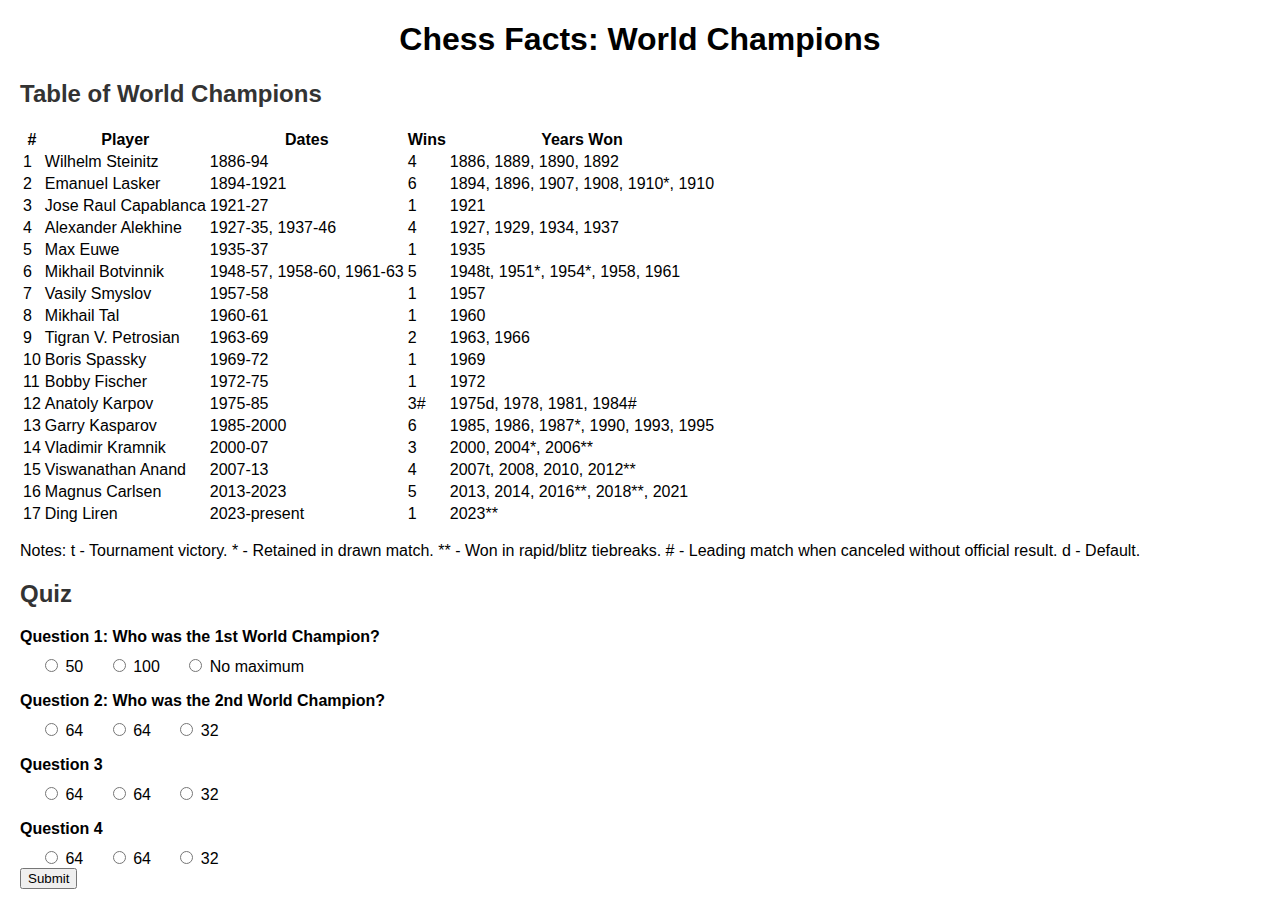
==== worldchampions.html @ 4035f0c9 "changes made" ====
<!DOCTYPE html>
<html lang="en" dir="ltr">
<head>
    <title>Chess Facts</title>
    <style>
        /* Add some basic styling */
        body {
            font-family: Arial, sans-serif;
            margin: 20px;
        }
        h1 {
            text-align: center;
        }
        h2 {
            color: #333;
        }
        p {
            margin-bottom: 10px;
        }
        .quiz-question {
            font-weight: bold;
        }
        .quiz-answer {
            margin-left: 20px;
        }
    </style>
    <script>
        // Add some interactivity to the quiz section
        function checkAnswers() {
            var correctAnswers = 0;
            var questions = document.getElementsByClassName('quiz-question');
            for (var i = 0; i < questions.length; i++) {
                var question = questions[i];
                var answers = question.getElementsByClassName('quiz-answer');
                var isCorrect = false;
                for (var j = 0; j < answers.length; j++) {
                    var answer = answers[j];
                    if (answer.checked && answer.getAttribute('data-correct') === 'true') {
                        isCorrect = true;
                        break;
                    }
                }
                if (isCorrect) {
                    correctAnswers++;
                }
            }
            alert('You got ' + correctAnswers + ' out of ' + questions.length + ' correct!');
        }
    </script>
</head>
<body>
    <h1>Chess Facts: World Champions</h1>
<section>

</section>
    
<section>
    <h2>Table of World Champions</h2>
    <table>
        <tr>
            <th>#</th>
            <th>Player</th>
            <th>Dates</th>
            <th>Wins</th>
            <th>Years Won</th>
        </tr>
        <tr>
            <td>1</td>
            <td>Wilhelm Steinitz</td>
            <td>1886-94</td>
            <td>4</td>
            <td>1886, 1889, 1890, 1892</td>
        </tr>
        <tr>
            <td>2</td>
            <td>Emanuel Lasker</td>
            <td>1894-1921</td>
            <td>6</td>
            <td>1894, 1896, 1907, 1908, 1910*, 1910</td>
        </tr>
        <tr>
            <td>3</td>
            <td>Jose Raul Capablanca</td>
            <td>1921-27</td>
            <td>1</td>
            <td>1921</td>
        </tr>
        <tr>
            <td>4</td>
            <td>Alexander Alekhine</td>
            <td>1927-35, 1937-46</td>
            <td>4</td>
            <td>1927, 1929, 1934, 1937</td>
        </tr>
        <tr>
            <td>5</td>
            <td>Max Euwe</td>
            <td>1935-37</td>
            <td>1</td>
            <td>1935</td>
        </tr>
        <tr>
            <td>6</td>
            <td>Mikhail Botvinnik</td>
            <td>1948-57, 1958-60, 1961-63</td>
            <td>5</td>
            <td>1948t, 1951*, 1954*, 1958, 1961</td>
        </tr>
        <tr>
            <td>7</td>
            <td>Vasily Smyslov</td>
            <td>1957-58</td>
            <td>1</td>
            <td>1957</td>
        </tr>
        <tr>
            <td>8</td>
            <td>Mikhail Tal</td>
            <td>1960-61</td>
            <td>1</td>
            <td>1960</td>
        </tr>
        <tr>
            <td>9</td>
            <td>Tigran V. Petrosian</td>
            <td>1963-69</td>
            <td>2</td>
            <td>1963, 1966</td>
        </tr>
        <tr>
            <td>10</td>
            <td>Boris Spassky</td>
            <td>1969-72</td>
            <td>1</td>
            <td>1969</td>
        </tr>
        <tr>
            <td>11</td>
            <td>Bobby Fischer</td>
            <td>1972-75</td>
            <td>1</td>
            <td>1972</td>
        </tr>
        <tr>
            <td>12</td>
            <td>Anatoly Karpov</td>
            <td>1975-85</td>
            <td>3#</td>
            <td>1975d, 1978, 1981, 1984#</td>
        </tr>
        <tr>
            <td>13</td>
            <td>Garry Kasparov</td>
            <td>1985-2000</td>
            <td>6</td>
            <td>1985, 1986, 1987*, 1990, 1993, 1995</td>
        </tr>
        <tr>
            <td>14</td>
            <td>Vladimir Kramnik</td>
            <td>2000-07</td>
            <td>3</td>
            <td>2000, 2004*, 2006**</td>
        </tr>
        <tr>
            <td>15</td>
            <td>Viswanathan Anand</td>
            <td>2007-13</td>
            <td>4</td>
            <td>2007t, 2008, 2010, 2012**</td>
        </tr>
        <tr>
            <td>16</td>
            <td>Magnus Carlsen</td>
            <td>2013-2023</td>
            <td>5</td>
            <td>2013, 2014, 2016**, 2018**, 2021</td>
        </tr>
        <tr>
            <td>17</td>
            <td>Ding Liren</td>
            <td>2023-present</td>
            <td>1</td>
            <td>2023**</td>
        </tr>
    </table>
    <p>Notes: t - Tournament victory. * - Retained in drawn match. ** - Won in rapid/blitz tiebreaks. # - Leading match when canceled without official result. d - Default.</p>
</section>

    <!-- Add more facts as needed -->

    <h2>Quiz</h2>
    <div class="quiz-section">
        <p class="quiz-question">Question 1: Who was the 1st World Champion?</p>
        <label class="quiz-answer"><input type="radio" name="q1" data-correct="false"> 50</label>
        <label class="quiz-answer"><input type="radio" name="q1" data-correct="false"> 100</label>
        <label class="quiz-answer"><input type="radio" name="q1" data-correct="true"> No maximum</label>
    </div>
    <div class="quiz-section">
        <p class="quiz-question">Question 2: Who was the 2nd World Champion?</p>
        <label class="quiz-answer"><input type="radio" name="q2" data-correct="false"> 64</label>
        <label class="quiz-answer"><input type="radio" name="q2" data-correct="true"> 64</label>
        <label class="quiz-answer"><input type="radio" name="q2" data-correct="false"> 32</label>
    </div>
    <div class="quiz-section">
        <p class="quiz-question">Question 3</p>
        <label class="quiz-answer"><input type="radio" name="q2" data-correct="false"> 64</label>
        <label class="quiz-answer"><input type="radio" name="q2" data-correct="true"> 64</label>
        <label class="quiz-answer"><input type="radio" name="q2" data-correct="false"> 32</label>
    </div>
    <div class="quiz-section">
        <p class="quiz-question">Question 4</p>
        <label class="quiz-answer"><input type="radio" name="q2" data-correct="false"> 64</label>
        <label class="quiz-answer"><input type="radio" name="q2" data-correct="true"> 64</label>
        <label class="quiz-answer"><input type="radio" name="q2" data-correct="false"> 32</label>
    </div>

    <!-- Add more quiz questions as needed -->

    <button onclick="checkAnswers()">Submit</button>
</body>
</html>
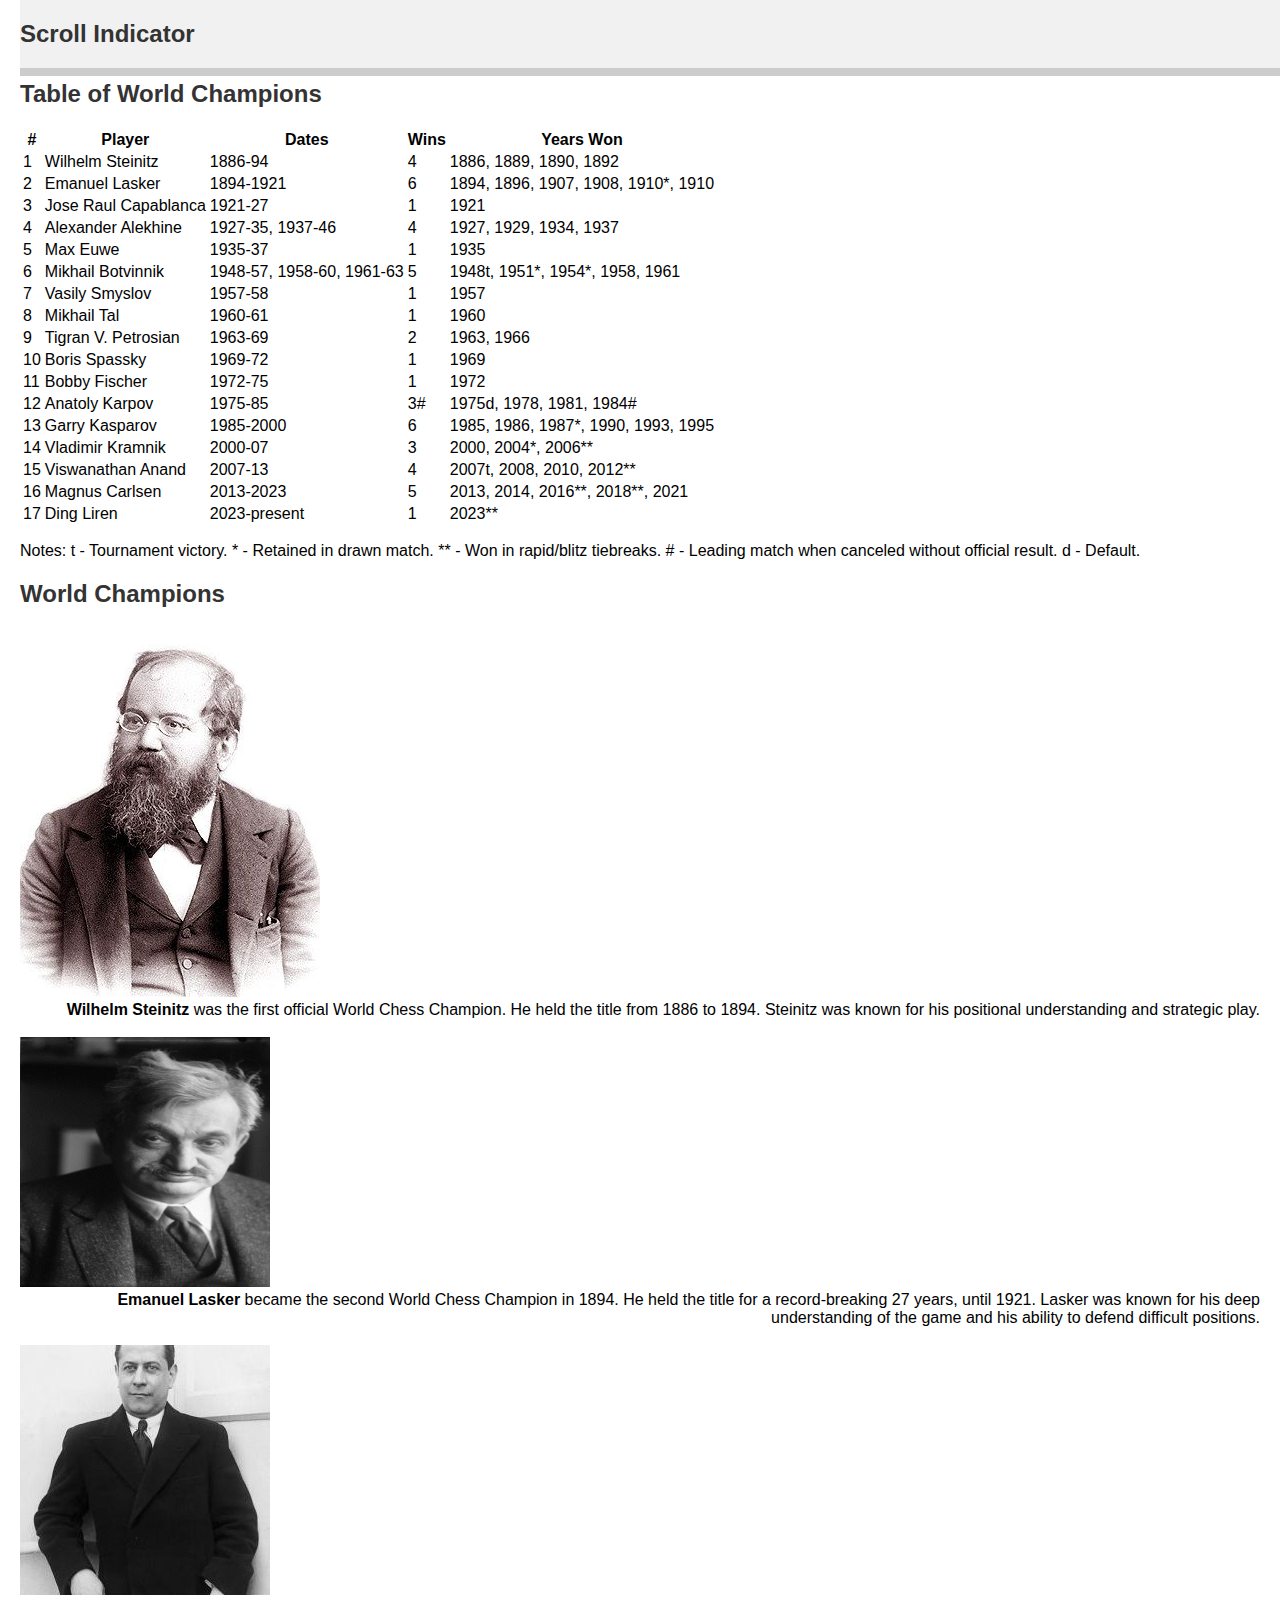
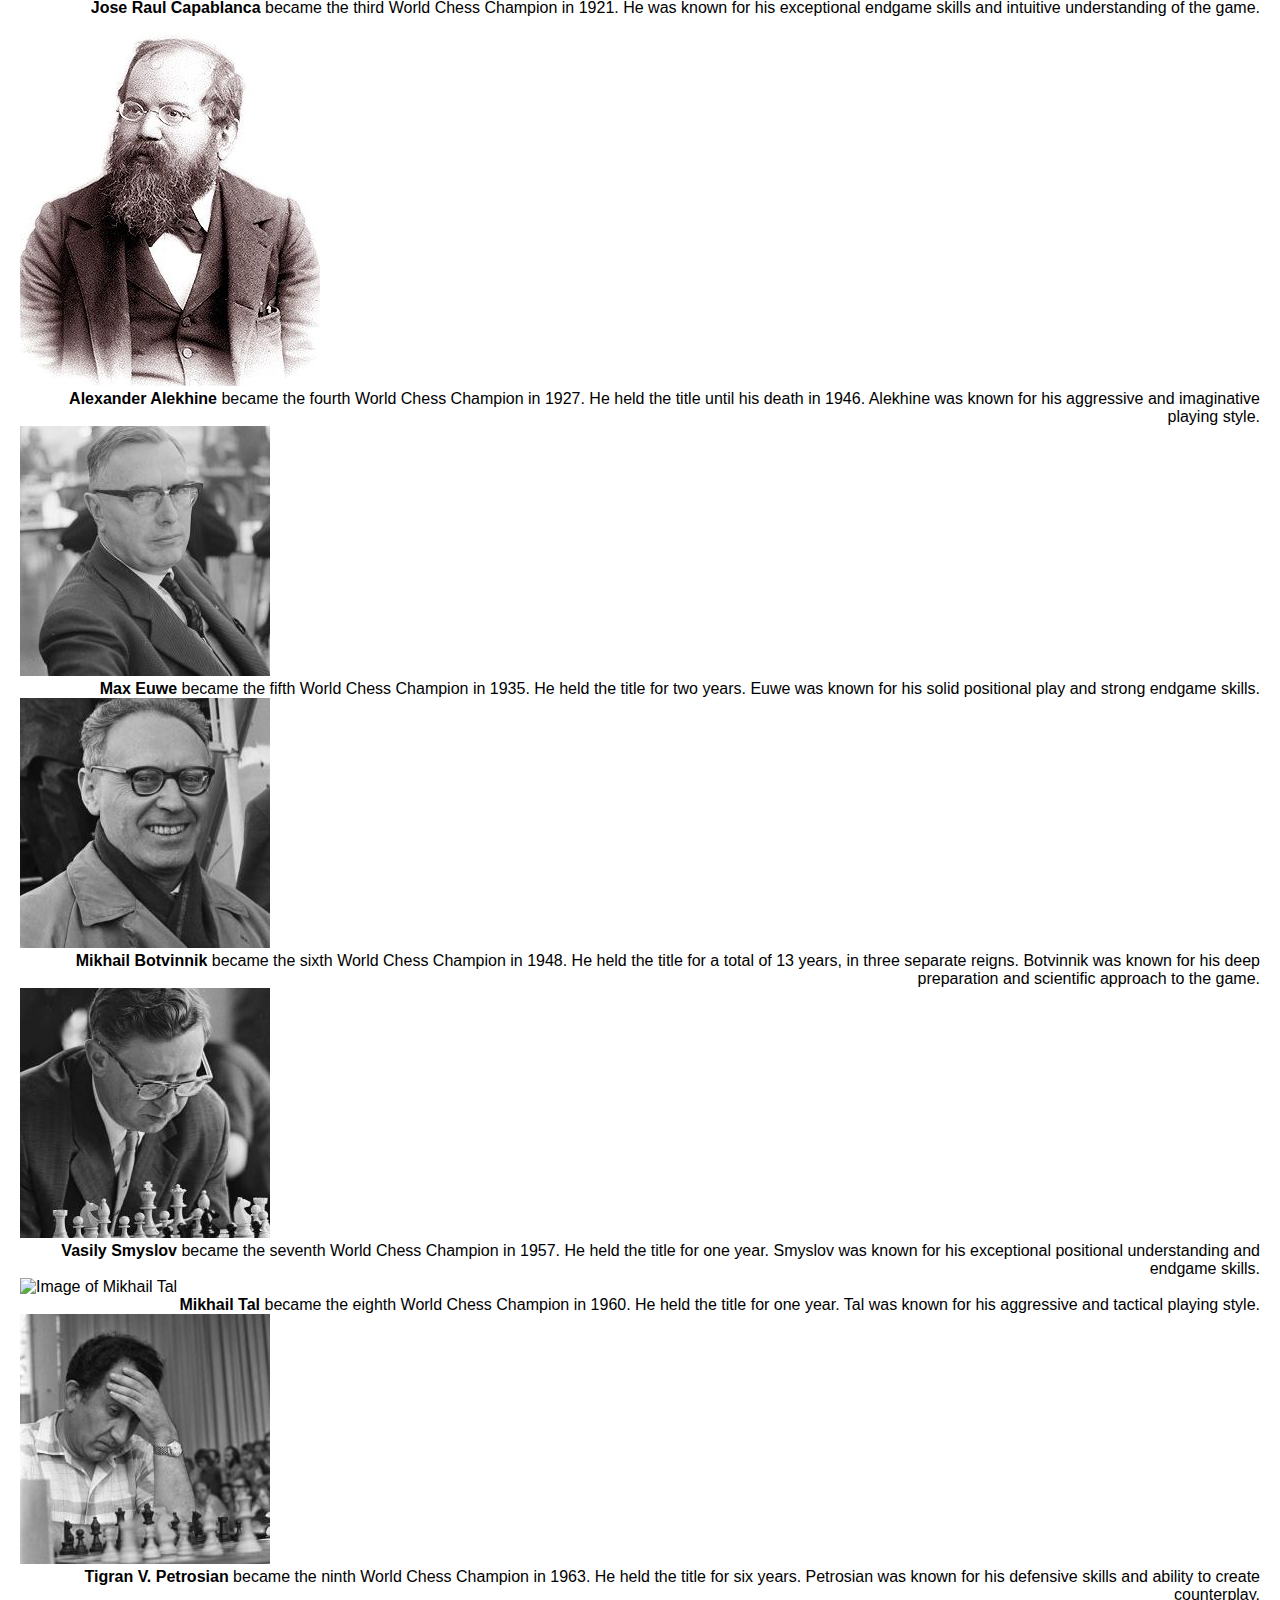
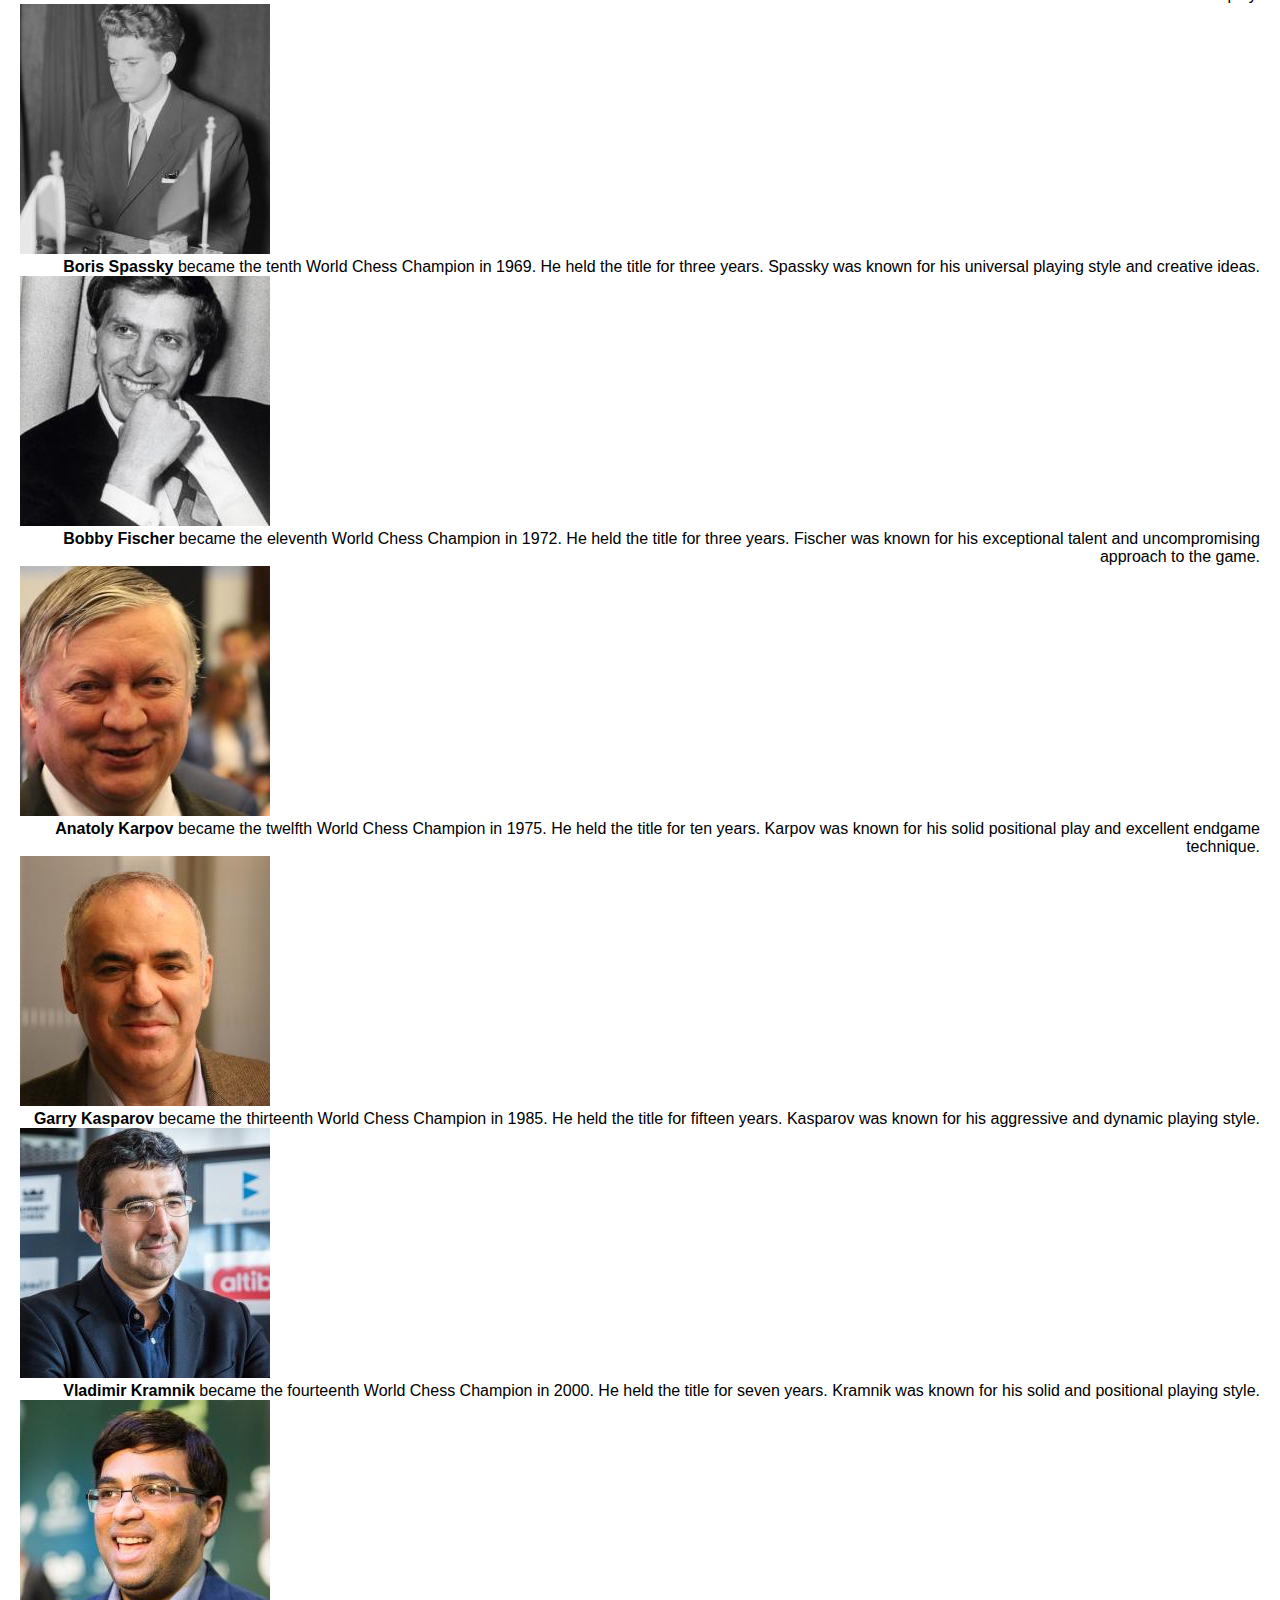
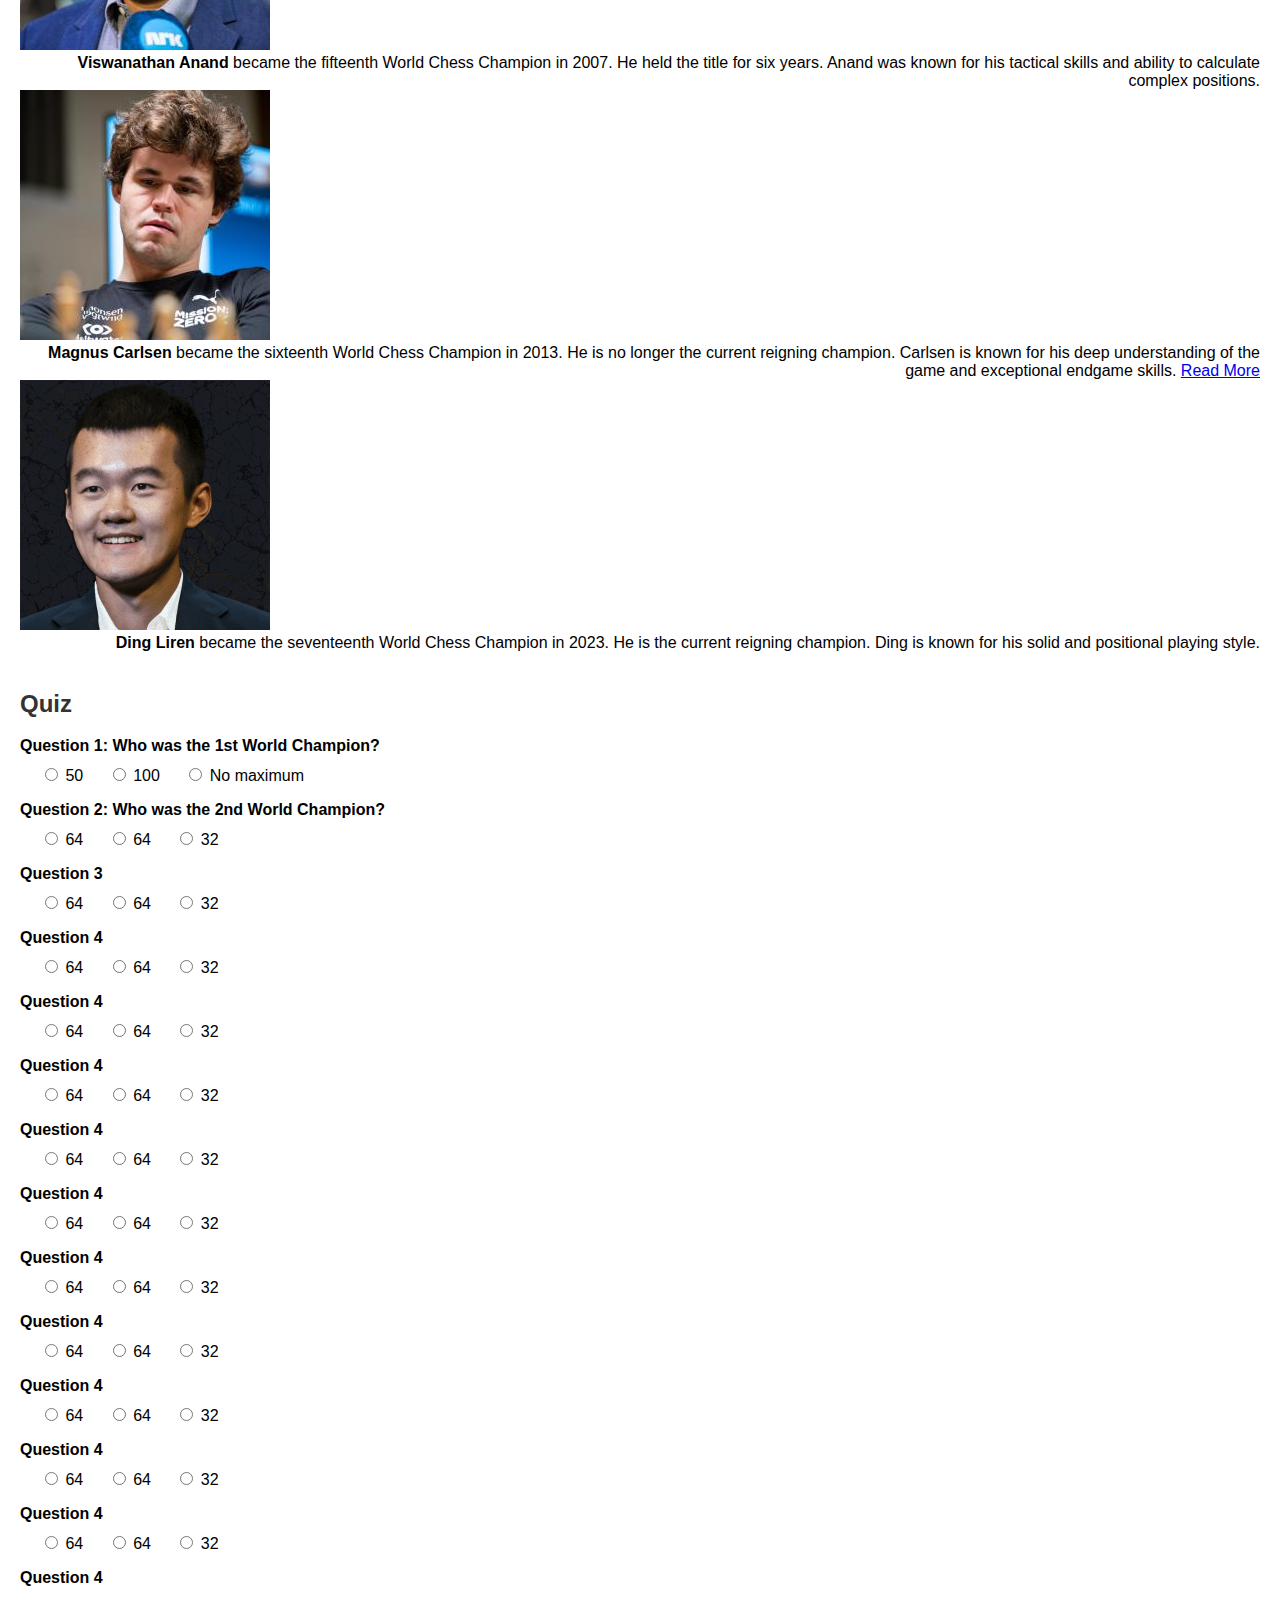
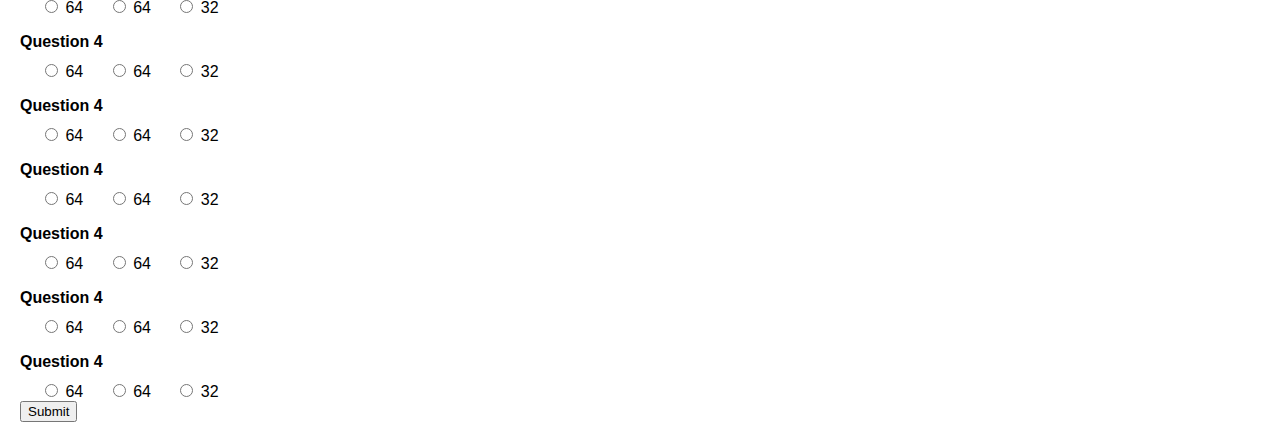
==== commit b1242e4f: "additional images have been added" ====
--- a/worldchampions.html
+++ b/worldchampions.html
@@ -23,7 +23,47 @@
         .quiz-answer {
             margin-left: 20px;
         }
+
+        /* Add some styling for the champion section */
+        .champion-description {
+            text-align: right;
+        }
+
+/* Style the header: fixed position (always stay at the top) */
+.header {
+  position: fixed;
+  top: 0;
+  z-index: 1;
+  width: 100%;
+  background-color: #f1f1f1;
+}
+
+/* The progress container (grey background) */
+.progress-container {
+  width: 100%;
+  height: 8px;
+  background: #ccc;
+}
+
+/* The progress bar (scroll indicator) */
+.progress-bar {
+  height: 8px;
+  background: #04AA6D;
+  width: 0%;
+}
+
     </style>
+<!--Creating the scroll indicators-->
+
+<div class="header">
+    <h2>Scroll Indicator</h2>
+    <div class="progress-container">
+      <div class="progress-bar" id="myBar"></div>
+    </div>
+  </div>
+
+ 
+
     <script>
         // Add some interactivity to the quiz section
         function checkAnswers() {
@@ -46,6 +86,17 @@
             }
             alert('You got ' + correctAnswers + ' out of ' + questions.length + ' correct!');
         }
+
+        // When the user scrolls the page, execute myFunction
+window.onscroll = function() {myFunction()};
+
+function myFunction() {
+  var winScroll = document.body.scrollTop || document.documentElement.scrollTop;
+  var height = document.documentElement.scrollHeight - document.documentElement.clientHeight;
+  var scrolled = (winScroll / height) * 100;
+  document.getElementById("myBar").style.width = scrolled + "%";
+}
+
     </script>
 </head>
 <body>
@@ -187,6 +238,143 @@
     <p>Notes: t - Tournament victory. * - Retained in drawn match. ** - Won in rapid/blitz tiebreaks. # - Leading match when canceled without official result. d - Default.</p>
 </section>
 
+<section>
+        <h2>World Champions</h2>
+        <div class="champion-section">
+            <img src="images/World Champions/Wilhelm Steinitz.jpeg" alt="Image of Wilhelm Steinitz" class="champion-image">
+            <div class="champion-description">
+                <strong>Wilhelm Steinitz</strong> was the first official World Chess Champion. He held the title from 1886 to 1894. Steinitz was known for his positional understanding and strategic play.
+            </div>
+          <!-- This is a Break//////////////////////////////////////////////////////// --><br>
+            <div class="champion-section">
+                <img src="images/World Champions/Emanuel Lasker.jpeg" alt="Image of Wilhelm Steinitz" class="champion-image" width="250" height="250">
+                <div class="champion-description">
+                    <strong>Emanuel Lasker</strong> became the second World Chess Champion in 1894. He held the title for a record-breaking 27 years, until 1921. Lasker was known for his deep understanding of the game and his ability to defend difficult positions.
+                </div>
+            </div>
+            <!--This is a Break////////////////////////////////////////////////////// --><br>
+            <div class="champion-section">
+                <img src="images/World Champions/Jose Raul Capablanca.jpeg" alt="Image of Wilhelm Steinitz" class="champion-image">
+                <div class="champion-description">
+                    <strong>Jose Raul Capablanca</strong> became the third World Chess Champion in 1921. He was known for his exceptional endgame skills and intuitive understanding of the game.
+                </div>
+            </div>
+           <!--This is a Break/////////////////////////////////////////////////////////-->
+            <div class="champion-section">
+                <img src="images/World Champions/Wilhelm Steinitz.jpeg" alt="Image of Wilhelm Steinitz" class="champion-image">
+                <div class="champion-description">
+                    <strong>Alexander Alekhine</strong> became the fourth World Chess Champion in 1927. He held the title until his death in 1946. Alekhine was known for his aggressive and imaginative playing style.
+                </div>
+            </div>
+            <!--This is a Break/////////////////////////////////////////////////////////-->
+            <div class="champion-section">
+                <img src="images/World Champions/Max Euwe.jpeg" alt="Image of Max Euwe" class="champion-image">
+                <div class="champion-description">
+                    <strong>Max Euwe</strong> became the fifth World Chess Champion in 1935. He held the title for two years. Euwe was known for his solid positional play and strong endgame skills.
+                </div>
+            </div>
+            <!--This is a Break/////////////////////////////////////////////////////////-->
+            <div class="champion-section">
+                <img src="images/World Champions/Mikhail Botvinnik.jpeg" alt="Image of Mikhail Botvinnik" class="champion-image">
+                <div class="champion-description">
+                    <strong>Mikhail Botvinnik</strong> became the sixth World Chess Champion in 1948. He held the title for a total of 13 years, in three separate reigns. Botvinnik was known for his deep preparation and scientific approach to the game.
+                </div>
+            </div>
+            <!--This is a Break/////////////////////////////////////////////////////////-->
+            <div class="champion-section">
+                <img src="images/World Champions/Vasily Smyslov.jpeg" alt="Image of Vasily Smysolov" class="champion-image">
+                <div class="champion-description">
+                    <strong>Vasily Smyslov</strong> became the seventh World Chess Champion in 1957. He held the title for one year. Smyslov was known for his exceptional positional understanding and endgame skills.
+                </div>
+            </div>
+            <!--This is a Break/////////////////////////////////////////////////////////-->
+            <div class="champion-section">
+                <img src="images/World Champions/Mikhail Tal" alt="Image of Mikhail Tal" class="champion-image">
+                <div class="champion-description">
+                    <strong>Mikhail Tal</strong> became the eighth World Chess Champion in 1960. He held the title for one year. Tal was known for his aggressive and tactical playing style.
+                </div>
+            </div>
+            <!--This is a Break/////////////////////////////////////////////////////////-->
+            <div class="champion-section">
+                <img src="images/World Champions/Tigran Petrosian.jpeg" alt="Image of Tigran Petrosian" class="champion-image">
+                <div class="champion-description">
+                    <strong>Tigran V. Petrosian</strong> became the ninth World Chess Champion in 1963. He held the title for six years. Petrosian was known for his defensive skills and ability to create counterplay.
+                </div>
+            </div>
+            <!--This is a Break/////////////////////////////////////////////////////////-->
+            <div class="champion-section">
+                <img src="images/World Champions/Boris Spassky.jpeg" alt="Image of Boris Spassky" class="champion-image">
+                <div class="champion-description">
+                    <strong>Boris Spassky</strong> became the tenth World Chess Champion in 1969. He held the title for three years. Spassky was known for his universal playing style and creative ideas.
+                </div>
+            </div>
+            <!--This is a Break/////////////////////////////////////////////////////////-->
+            <div class="champion-section">
+                <img src="images/World Champions/Bobby Fisher.jpeg" alt="Image of Bobby Fisher" class="champion-image">
+                <div class="champion-description">
+                    <strong>Bobby Fischer</strong> became the eleventh World Chess Champion in 1972. He held the title for three years. Fischer was known for his exceptional talent and uncompromising approach to the game.
+                </div>
+            </div>
+            <!--This is a Break/////////////////////////////////////////////////////////-->
+            <div class="champion-section">
+                <img src="images/World Champions/Anatoly Karpov.jpeg" alt="Image of Anatoly Karpov" class="champion-image">
+                <div class="champion-description">
+                    <strong>Anatoly Karpov</strong> became the twelfth World Chess Champion in 1975. He held the title for ten years. Karpov was known for his solid positional play and excellent endgame technique.
+                </div>
+            </div>
+            <!--This is a Break/////////////////////////////////////////////////////////-->
+            <div class="champion-section">
+                <img src="images/World Champions/Garry Kasparov.jpeg" alt="Image of Garry Kasparov" class="champion-image">
+                <div class="champion-description">
+                    <strong>Garry Kasparov</strong> became the thirteenth World Chess Champion in 1985. He held the title for fifteen years. Kasparov was known for his aggressive and dynamic playing style.
+                </div>
+            </div>
+            <!--This is a Break/////////////////////////////////////////////////////////-->
+            <div class="champion-section">
+                <img src="images/World Champions/Vladimir Kramnik.jpeg" alt="Image of Vladimir Kramnik" class="champion-image">
+                <div class="champion-description">
+                    <strong>Vladimir Kramnik</strong> became the fourteenth World Chess Champion in 2000. He held the title for seven years. Kramnik was known for his solid and positional playing style.
+                </div>
+            </div>
+            <!--This is a Break/////////////////////////////////////////////////////////-->
+            <div class="champion-section">
+                <img src="images/World Champions/Viswanathan Anand.jpeg" alt="Image of Viswanathan Anand" class="champion-image">
+                <div class="champion-description">
+                    <strong>Viswanathan Anand</strong> became the fifteenth World Chess Champion in 2007. He held the title for six years. Anand was known for his tactical skills and ability to calculate complex positions.
+                </div>
+            </div>
+            <!--This is a Break/////////////////////////////////////////////////////////-->
+            <div class="champion-section">
+                <img src="images/World Champions/Magnus Carlsen.jpg" alt="Image of Magnus Carlsen" class="champion-image">
+                <div class="champion-description">
+                    <strong>Magnus Carlsen</strong> became the sixteenth World Chess Champion in 2013. He is no longer the current reigning champion. Carlsen is known for his deep understanding of the game and exceptional endgame skills. <a href="magnuscarlsen.html">Read More</a>
+                </div>
+            </div>
+            <!--This is a Break/////////////////////////////////////////////////////////-->
+            <div class="champion-section">
+                <img src="images/World Champions/Ding Liren.png" alt="Image of Ding Liren" class="champion-image">
+                <div class="champion-description" text-align="center">
+                    <strong>Ding Liren</strong> became the seventeenth World Chess Champion in 2023. He is the current reigning champion. Ding is known for his solid and positional playing style.
+                </div>
+            </div>
+        </div>
+        
+</section>
+
+<br
+<hr>
+
+
+
+
+
+
+
+
+
+
+
+
     <!-- Add more facts as needed -->
 
     <h2>Quiz</h2>
@@ -208,12 +396,126 @@
         <label class="quiz-answer"><input type="radio" name="q2" data-correct="true"> 64</label>
         <label class="quiz-answer"><input type="radio" name="q2" data-correct="false"> 32</label>
     </div>
-    <div class="quiz-section">
-        <p class="quiz-question">Question 4</p>
-        <label class="quiz-answer"><input type="radio" name="q2" data-correct="false"> 64</label>
-        <label class="quiz-answer"><input type="radio" name="q2" data-correct="true"> 64</label>
-        <label class="quiz-answer"><input type="radio" name="q2" data-correct="false"> 32</label>
-    </div>
+
+    <div class="quiz-section">
+        <p class="quiz-question">Question 4</p>
+        <label class="quiz-answer"><input type="radio" name="q2" data-correct="false"> 64</label>
+        <label class="quiz-answer"><input type="radio" name="q2" data-correct="true"> 64</label>
+        <label class="quiz-answer"><input type="radio" name="q2" data-correct="false"> 32</label>
+    </div>
+
+    <div class="quiz-section">
+        <p class="quiz-question">Question 4</p>
+        <label class="quiz-answer"><input type="radio" name="q2" data-correct="false"> 64</label>
+        <label class="quiz-answer"><input type="radio" name="q2" data-correct="true"> 64</label>
+        <label class="quiz-answer"><input type="radio" name="q2" data-correct="false"> 32</label>
+    </div>
+
+    <div class="quiz-section">
+        <p class="quiz-question">Question 4</p>
+        <label class="quiz-answer"><input type="radio" name="q2" data-correct="true"> 64</label>
+        <label class="quiz-answer"><input type="radio" name="q2" data-correct="true"> 64</label>
+        <label class="quiz-answer"><input type="radio" name="q2" data-correct="false"> 32</label>
+    </div>
+
+    <div class="quiz-section">
+        <p class="quiz-question">Question 4</p>
+        <label class="quiz-answer"><input type="radio" name="q2" data-correct="false"> 64</label>
+        <label class="quiz-answer"><input type="radio" name="q2" data-correct="true"> 64</label>
+        <label class="quiz-answer"><input type="radio" name="q2" data-correct="false"> 32</label>
+    </div>
+
+    <div class="quiz-section">
+        <p class="quiz-question">Question 4</p>
+        <label class="quiz-answer"><input type="radio" name="q2" data-correct="false"> 64</label>
+        <label class="quiz-answer"><input type="radio" name="q2" data-correct="true"> 64</label>
+        <label class="quiz-answer"><input type="radio" name="q2" data-correct="false"> 32</label>
+    </div>
+
+    <div class="quiz-section">
+        <p class="quiz-question">Question 4</p>
+        <label class="quiz-answer"><input type="radio" name="q2" data-correct="false"> 64</label>
+        <label class="quiz-answer"><input type="radio" name="q2" data-correct="true"> 64</label>
+        <label class="quiz-answer"><input type="radio" name="q2" data-correct="false"> 32</label>
+    </div>
+
+    <div class="quiz-section">
+        <p class="quiz-question">Question 4</p>
+        <label class="quiz-answer"><input type="radio" name="q2" data-correct="false"> 64</label>
+        <label class="quiz-answer"><input type="radio" name="q2" data-correct="true"> 64</label>
+        <label class="quiz-answer"><input type="radio" name="q2" data-correct="false"> 32</label>
+    </div>
+
+    <div class="quiz-section">
+        <p class="quiz-question">Question 4</p>
+        <label class="quiz-answer"><input type="radio" name="q2" data-correct="false"> 64</label>
+        <label class="quiz-answer"><input type="radio" name="q2" data-correct="true"> 64</label>
+        <label class="quiz-answer"><input type="radio" name="q2" data-correct="false"> 32</label>
+    </div>
+
+    <div class="quiz-section">
+        <p class="quiz-question">Question 4</p>
+        <label class="quiz-answer"><input type="radio" name="q2" data-correct="false"> 64</label>
+        <label class="quiz-answer"><input type="radio" name="q2" data-correct="true"> 64</label>
+        <label class="quiz-answer"><input type="radio" name="q2" data-correct="false"> 32</label>
+    </div>
+
+    <div class="quiz-section">
+        <p class="quiz-question">Question 4</p>
+        <label class="quiz-answer"><input type="radio" name="q2" data-correct="false"> 64</label>
+        <label class="quiz-answer"><input type="radio" name="q2" data-correct="true"> 64</label>
+        <label class="quiz-answer"><input type="radio" name="q2" data-correct="false"> 32</label>
+    </div>
+
+    <div class="quiz-section">
+        <p class="quiz-question">Question 4</p>
+        <label class="quiz-answer"><input type="radio" name="q2" data-correct="false"> 64</label>
+        <label class="quiz-answer"><input type="radio" name="q2" data-correct="true"> 64</label>
+        <label class="quiz-answer"><input type="radio" name="q2" data-correct="false"> 32</label>
+    </div>
+
+    <div class="quiz-section">
+        <p class="quiz-question">Question 4</p>
+        <label class="quiz-answer"><input type="radio" name="q2" data-correct="false"> 64</label>
+        <label class="quiz-answer"><input type="radio" name="q2" data-correct="true"> 64</label>
+        <label class="quiz-answer"><input type="radio" name="q2" data-correct="false"> 32</label>
+    </div>
+
+    <div class="quiz-section">
+        <p class="quiz-question">Question 4</p>
+        <label class="quiz-answer"><input type="radio" name="q2" data-correct="false"> 64</label>
+        <label class="quiz-answer"><input type="radio" name="q2" data-correct="true"> 64</label>
+        <label class="quiz-answer"><input type="radio" name="q2" data-correct="false"> 32</label>
+    </div>
+
+    <div class="quiz-section">
+        <p class="quiz-question">Question 4</p>
+        <label class="quiz-answer"><input type="radio" name="q2" data-correct="false"> 64</label>
+        <label class="quiz-answer"><input type="radio" name="q2" data-correct="true"> 64</label>
+        <label class="quiz-answer"><input type="radio" name="q2" data-correct="false"> 32</label>
+    </div>
+
+    <div class="quiz-section">
+        <p class="quiz-question">Question 4</p>
+        <label class="quiz-answer"><input type="radio" name="q2" data-correct="false"> 64</label>
+        <label class="quiz-answer"><input type="radio" name="q2" data-correct="true"> 64</label>
+        <label class="quiz-answer"><input type="radio" name="q2" data-correct="false"> 32</label>
+    </div>
+
+    <div class="quiz-section">
+        <p class="quiz-question">Question 4</p>
+        <label class="quiz-answer"><input type="radio" name="q2" data-correct="false"> 64</label>
+        <label class="quiz-answer"><input type="radio" name="q2" data-correct="true"> 64</label>
+        <label class="quiz-answer"><input type="radio" name="q2" data-correct="false"> 32</label>
+    </div>
+
+    <div class="quiz-section">
+        <p class="quiz-question">Question 4</p>
+        <label class="quiz-answer"><input type="radio" name="q2" data-correct="false"> 64</label>
+        <label class="quiz-answer"><input type="radio" name="q2" data-correct="true"> 64</label>
+        <label class="quiz-answer"><input type="radio" name="q2" data-correct="false"> 32</label>
+    </div>
+
 
     <!-- Add more quiz questions as needed -->
 
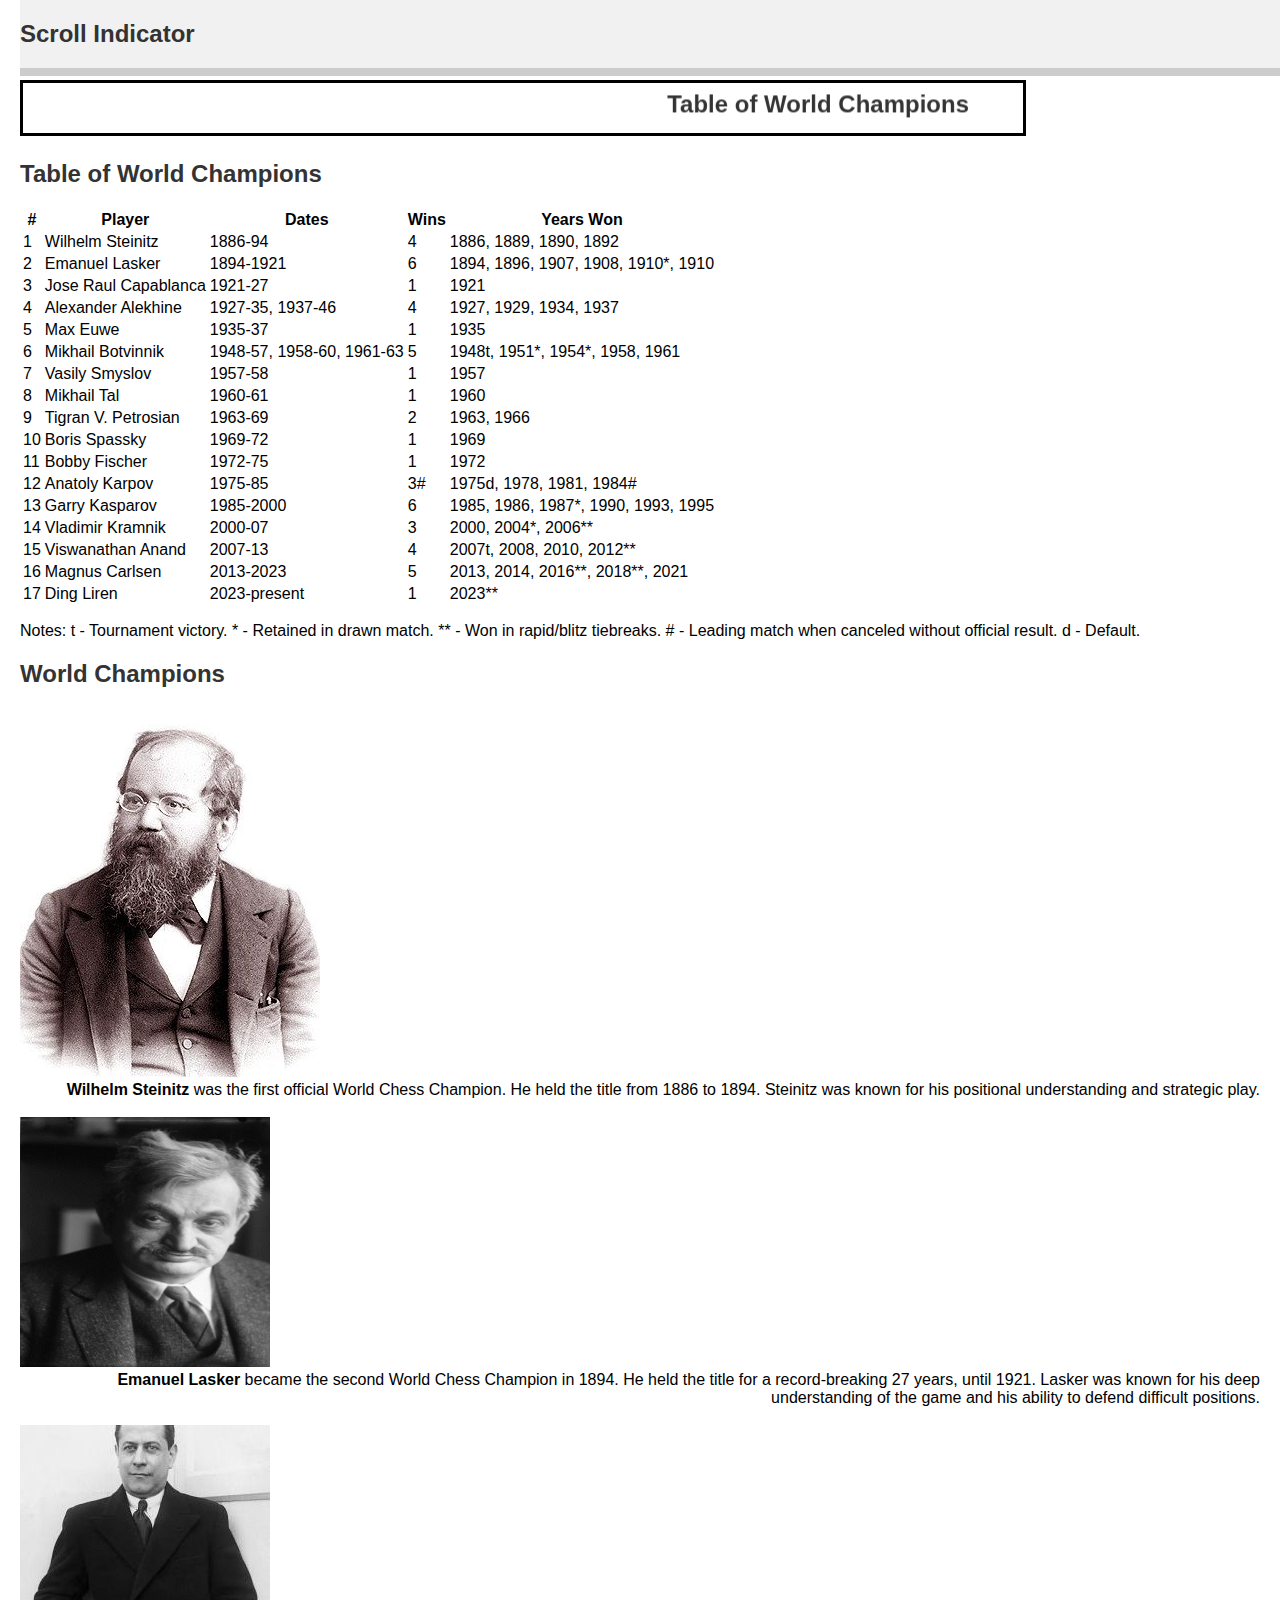
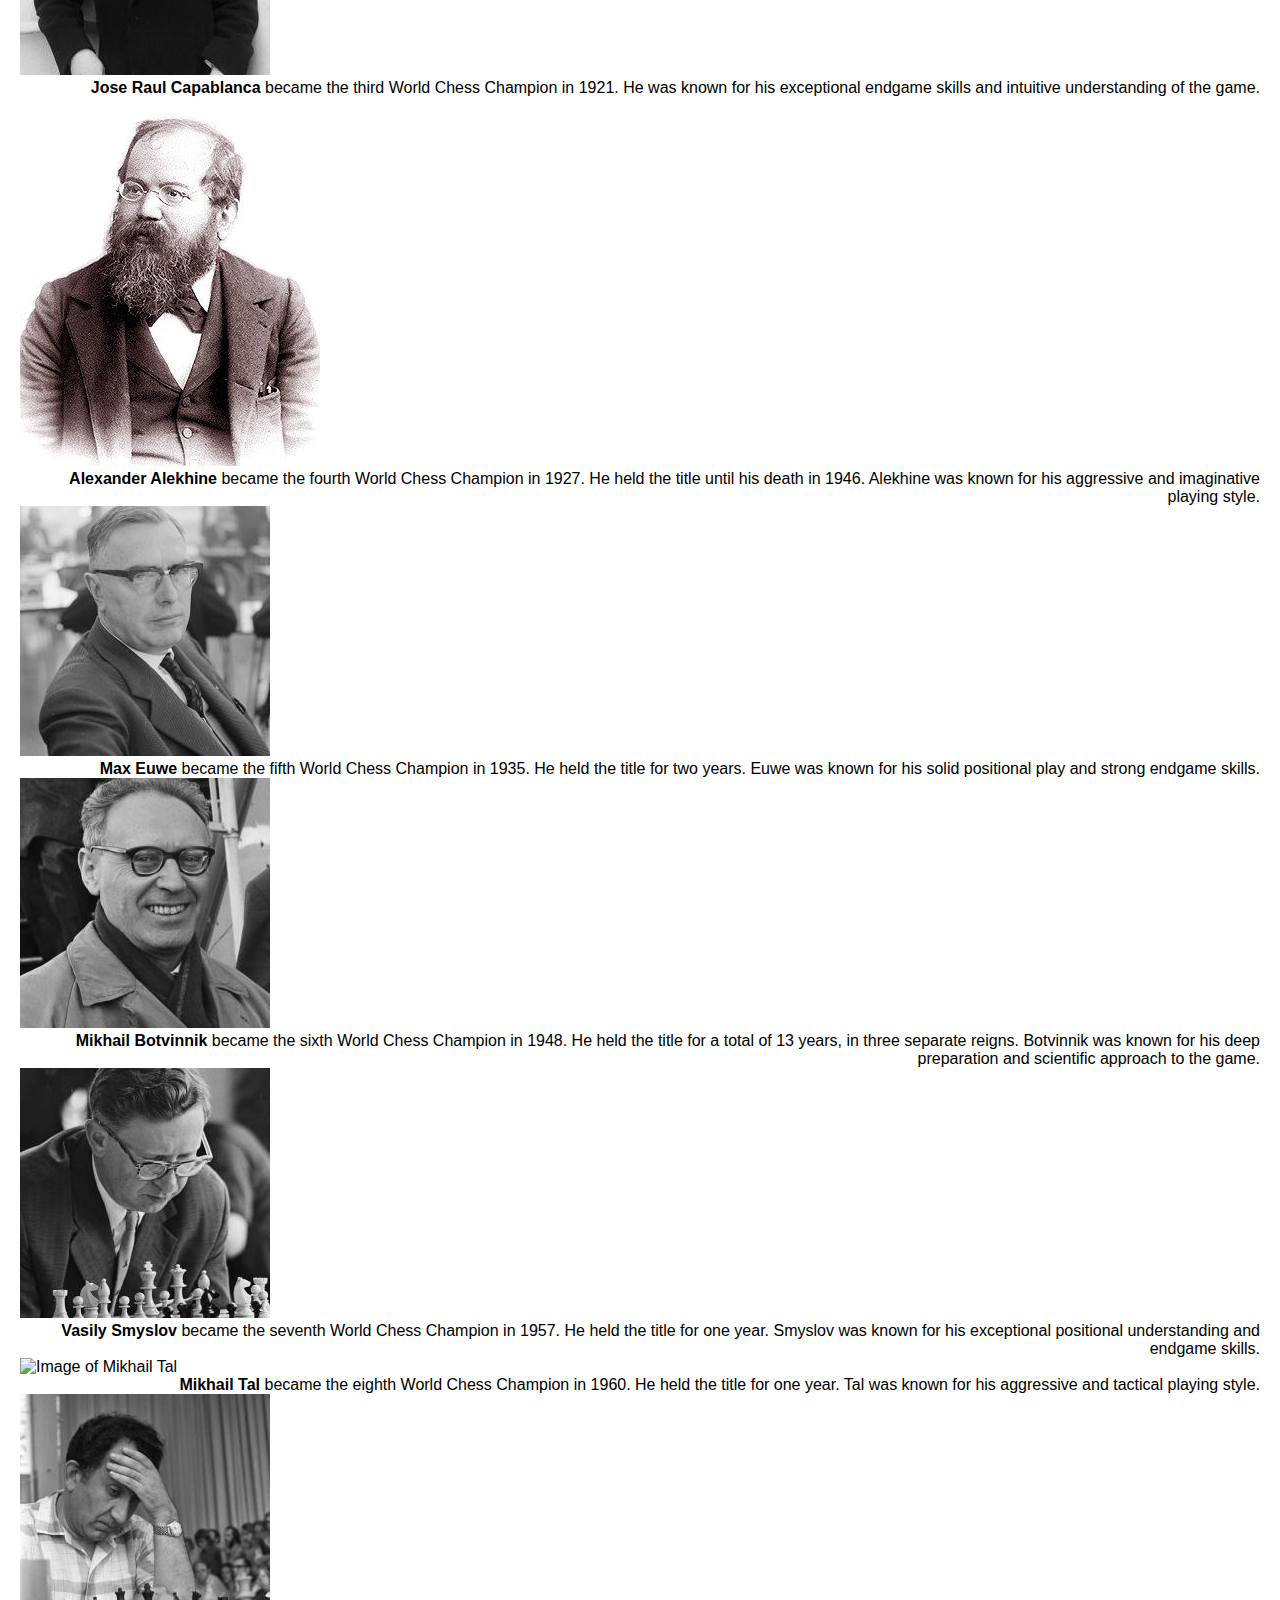
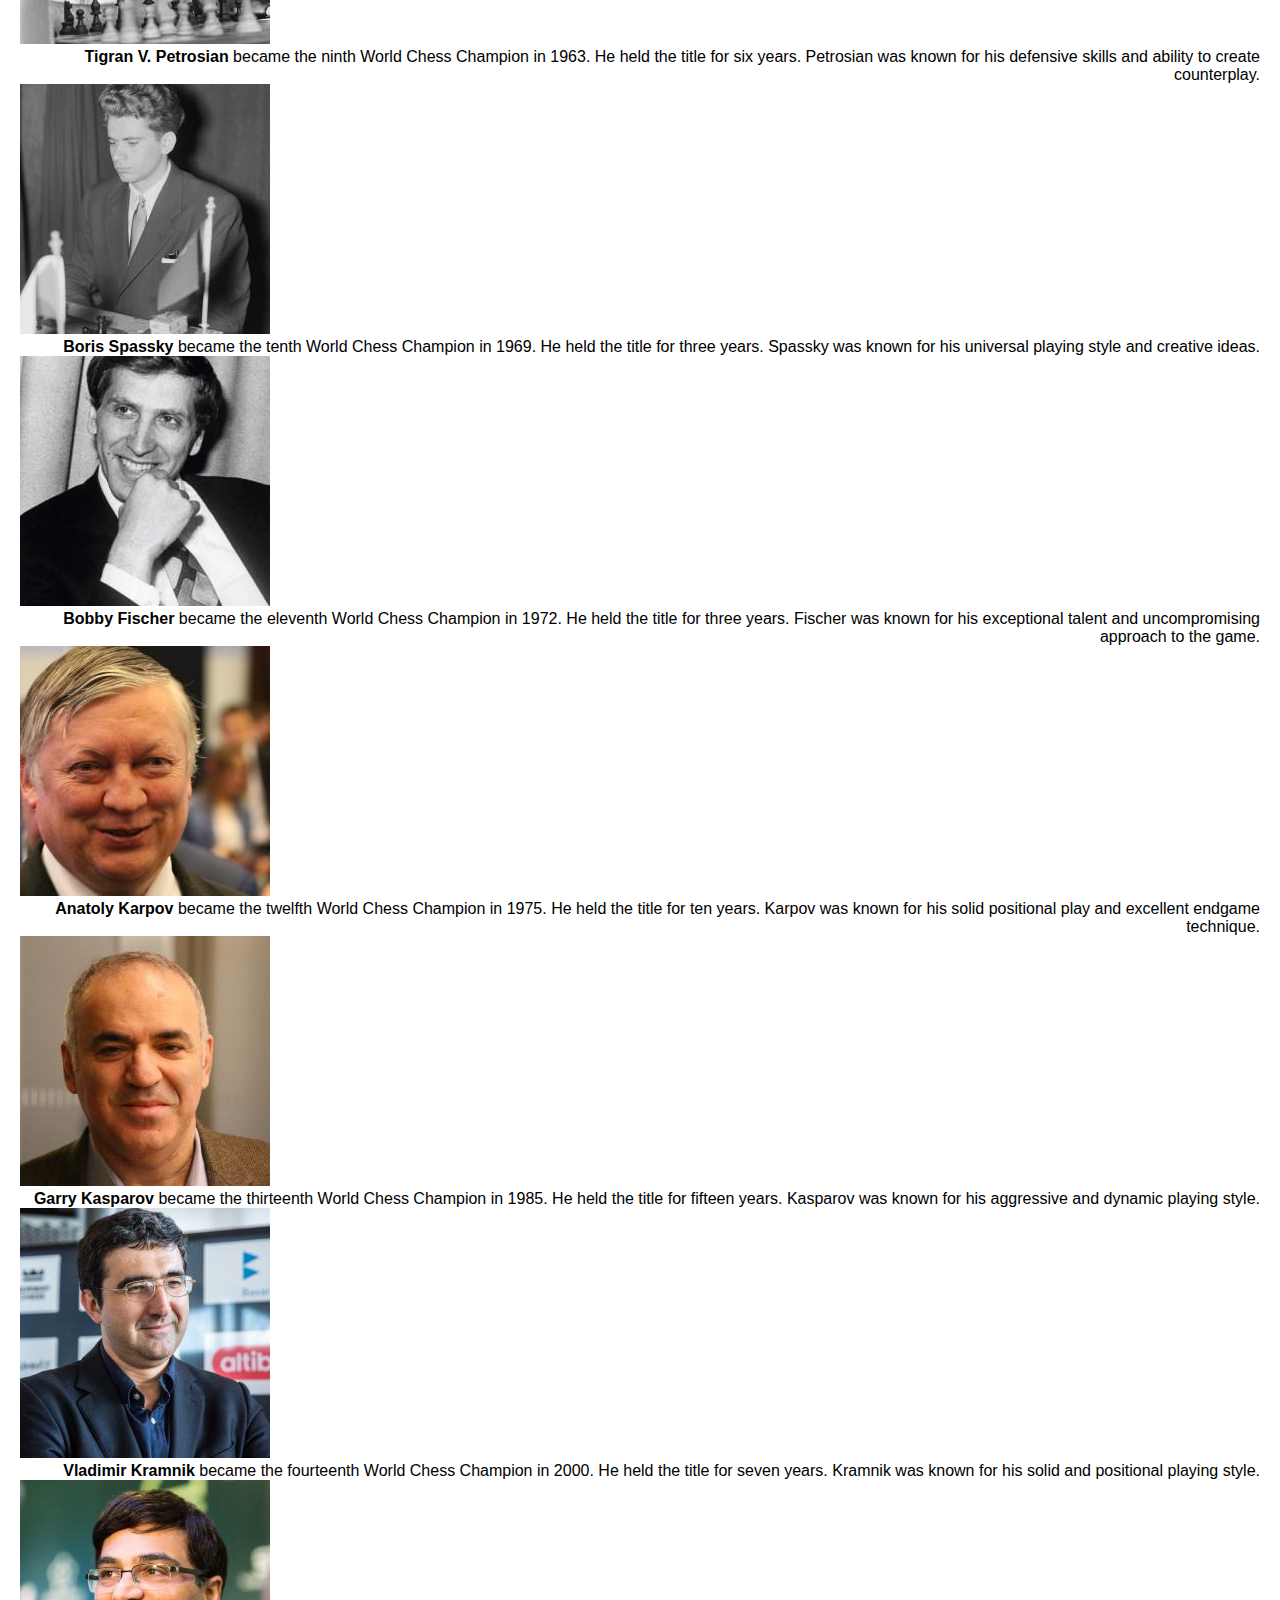
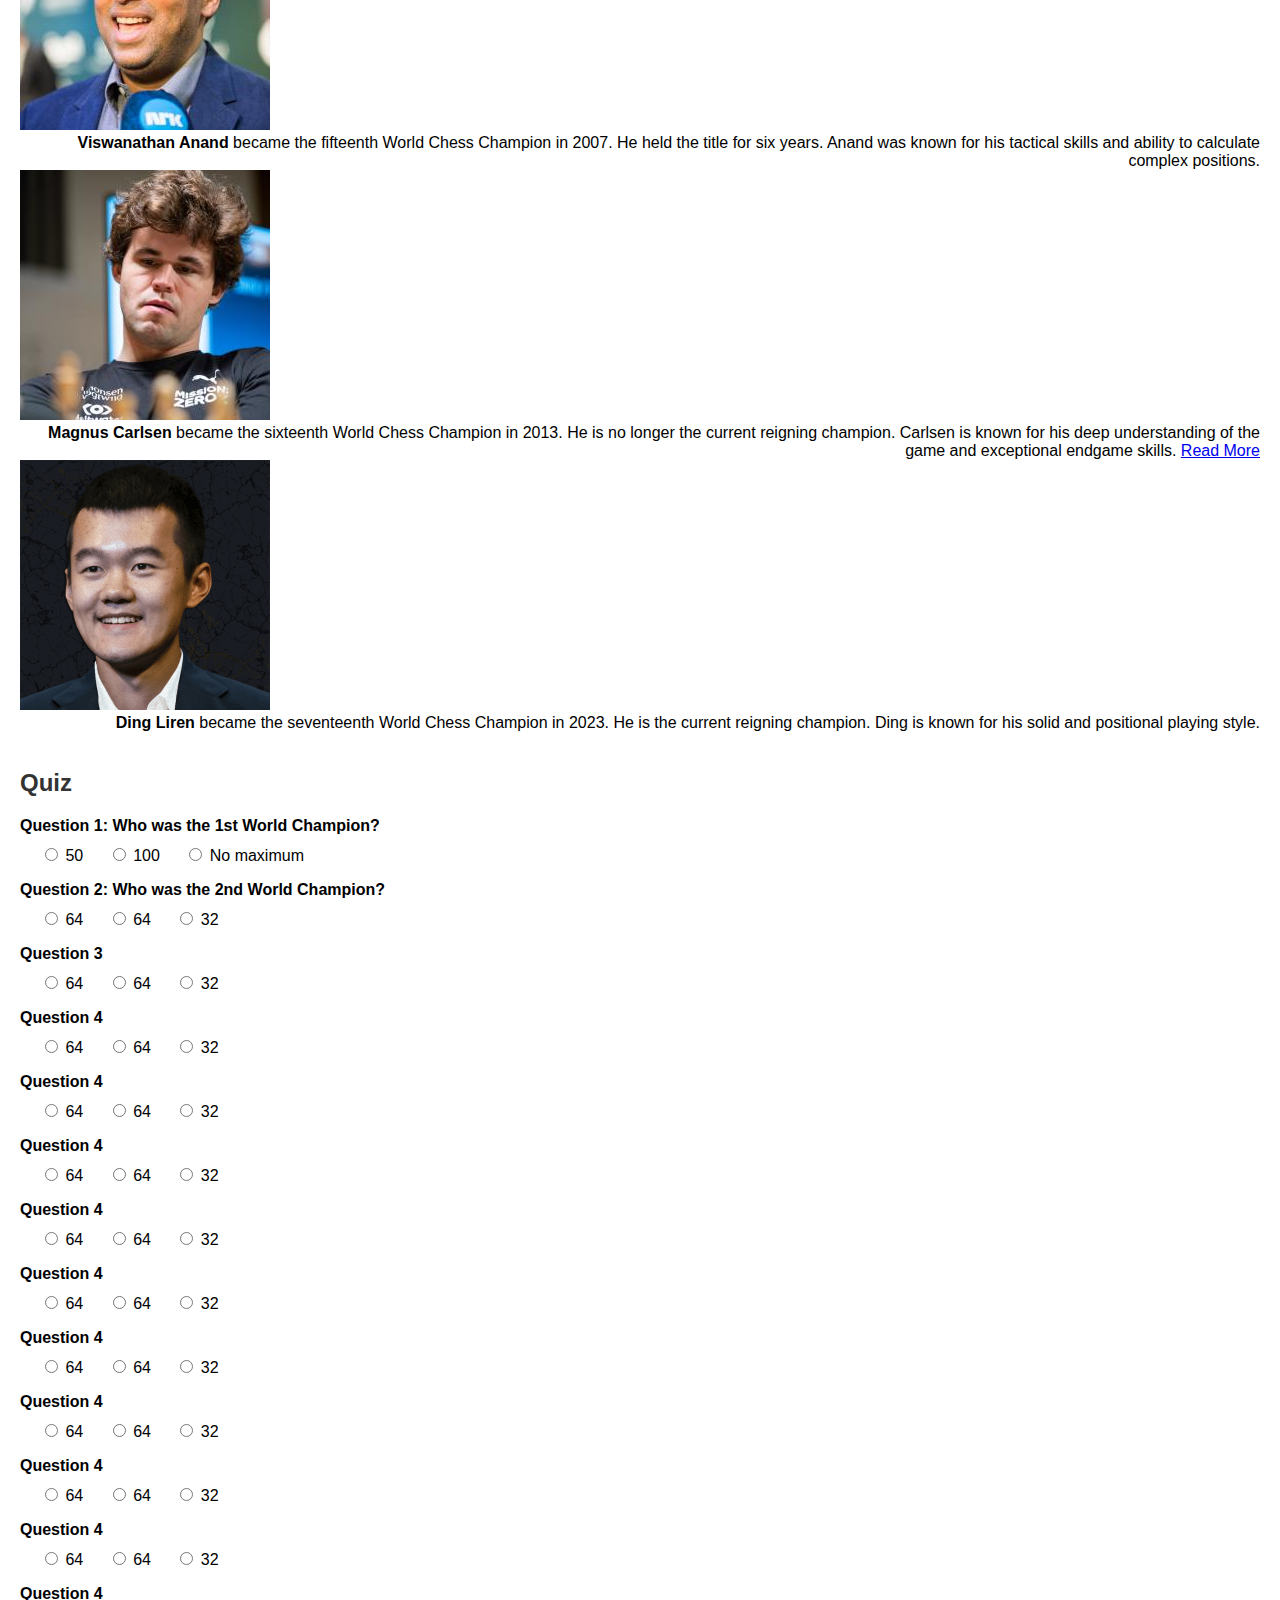
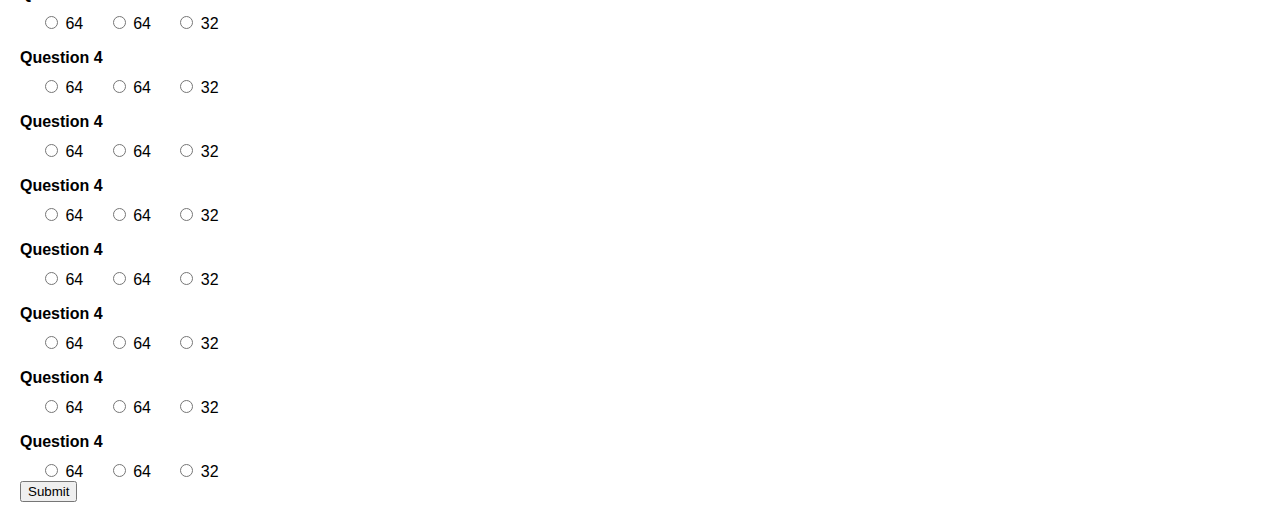
==== commit 92840150: "chore: Update worldchampions.html styling and add marquee for table title" ====
--- a/worldchampions.html
+++ b/worldchampions.html
@@ -27,6 +27,11 @@
         /* Add some styling for the champion section */
         .champion-description {
             text-align: right;
+        }
+
+        .champion-section {
+            color:black;
+          
         }
 
 /* Style the header: fixed position (always stay at the top) */
@@ -102,7 +107,14 @@
 <body>
     <h1>Chess Facts: World Champions</h1>
 <section>
-
+    <marquee
+    direction="down"
+    width="1000"
+    height="50"
+    behavior="alternate"
+    style="border:solid">
+    <marquee behavior="alternate"><h2>Table of World Champions</h2></marquee>
+  </marquee>
 </section>
     
 <section>
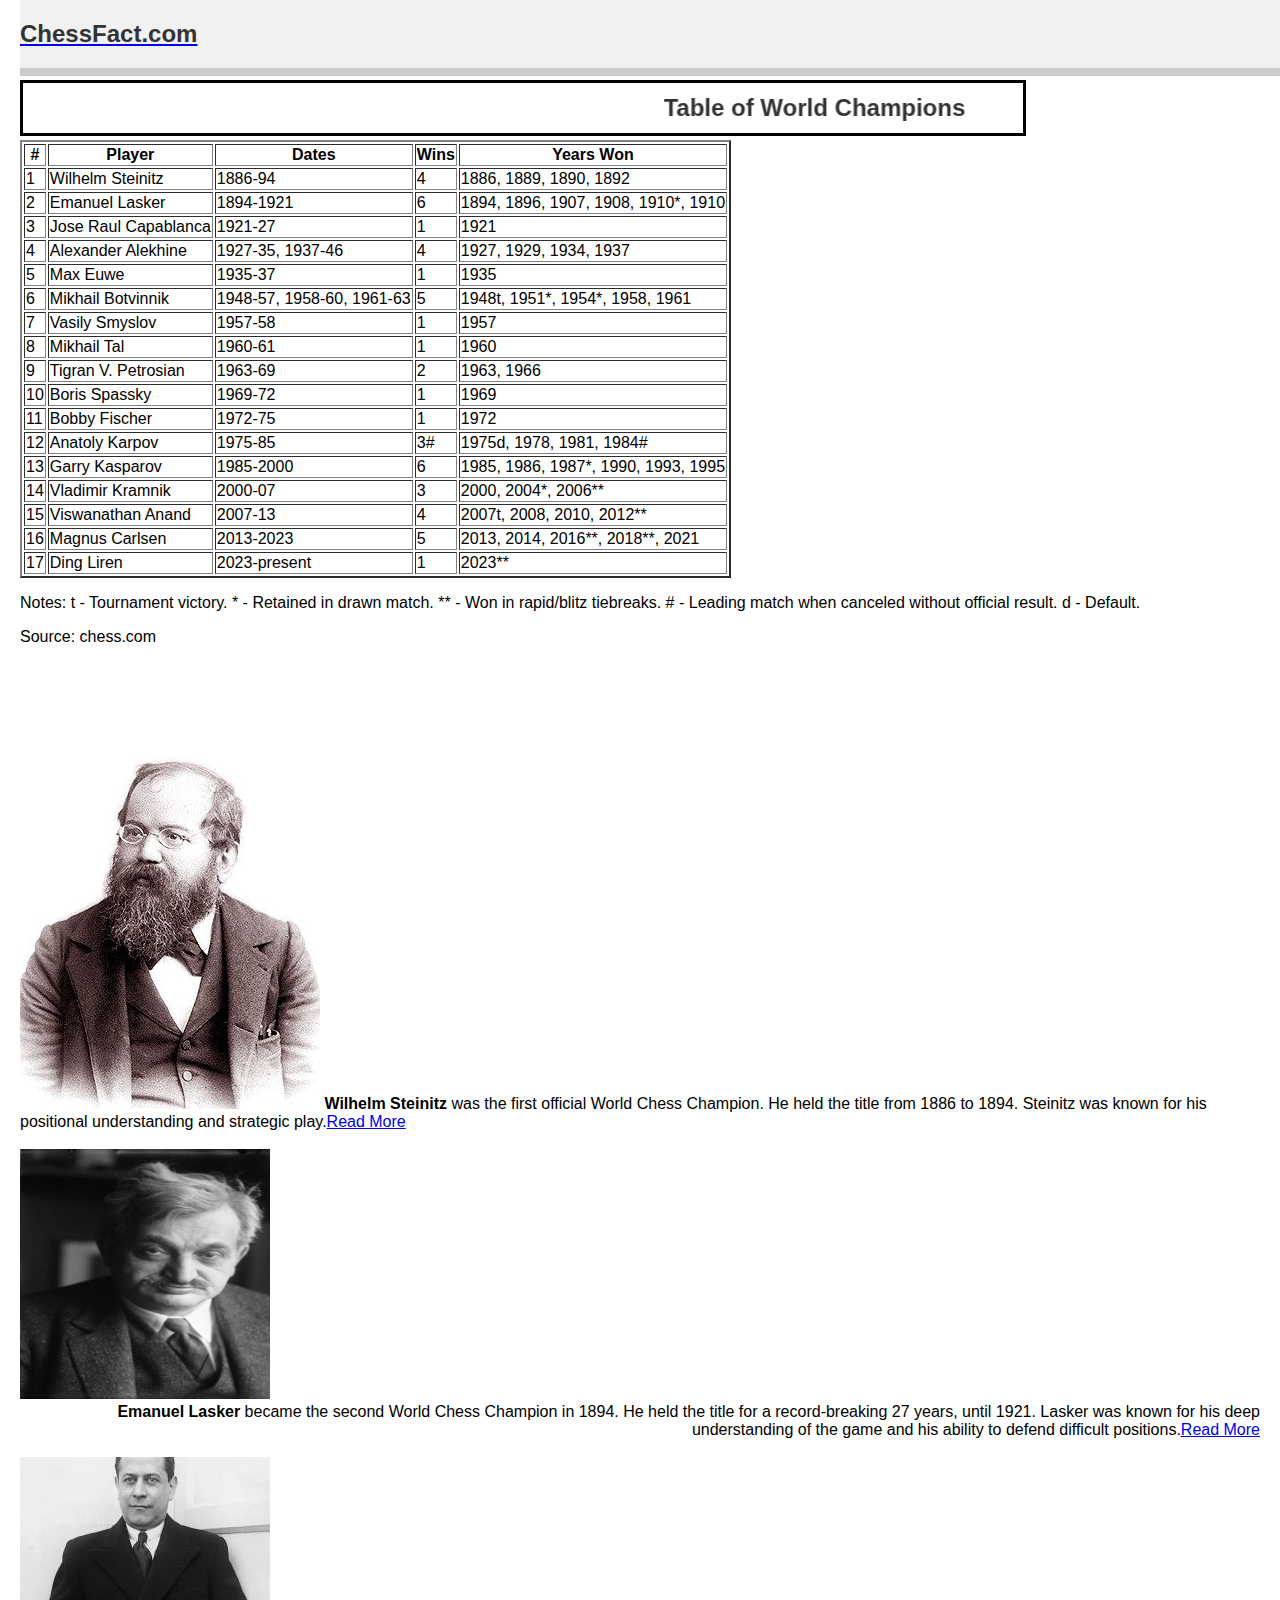
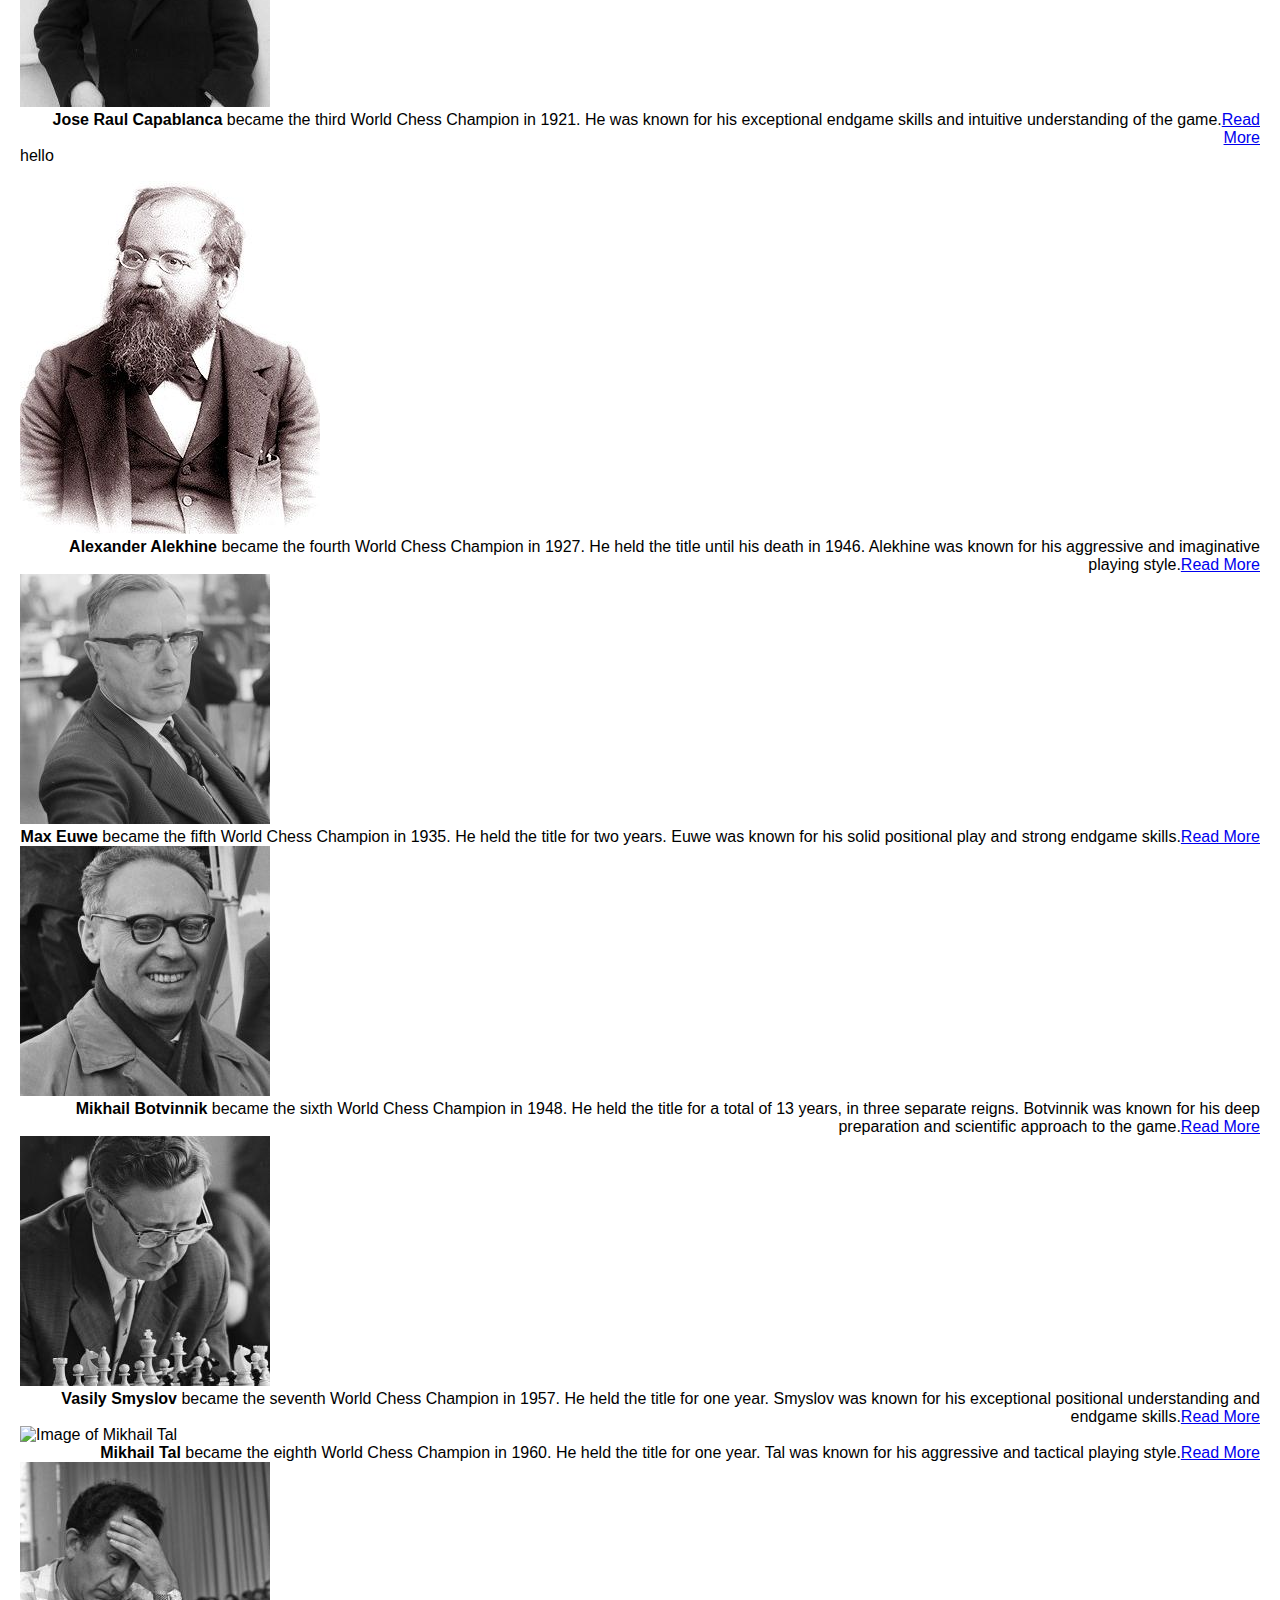
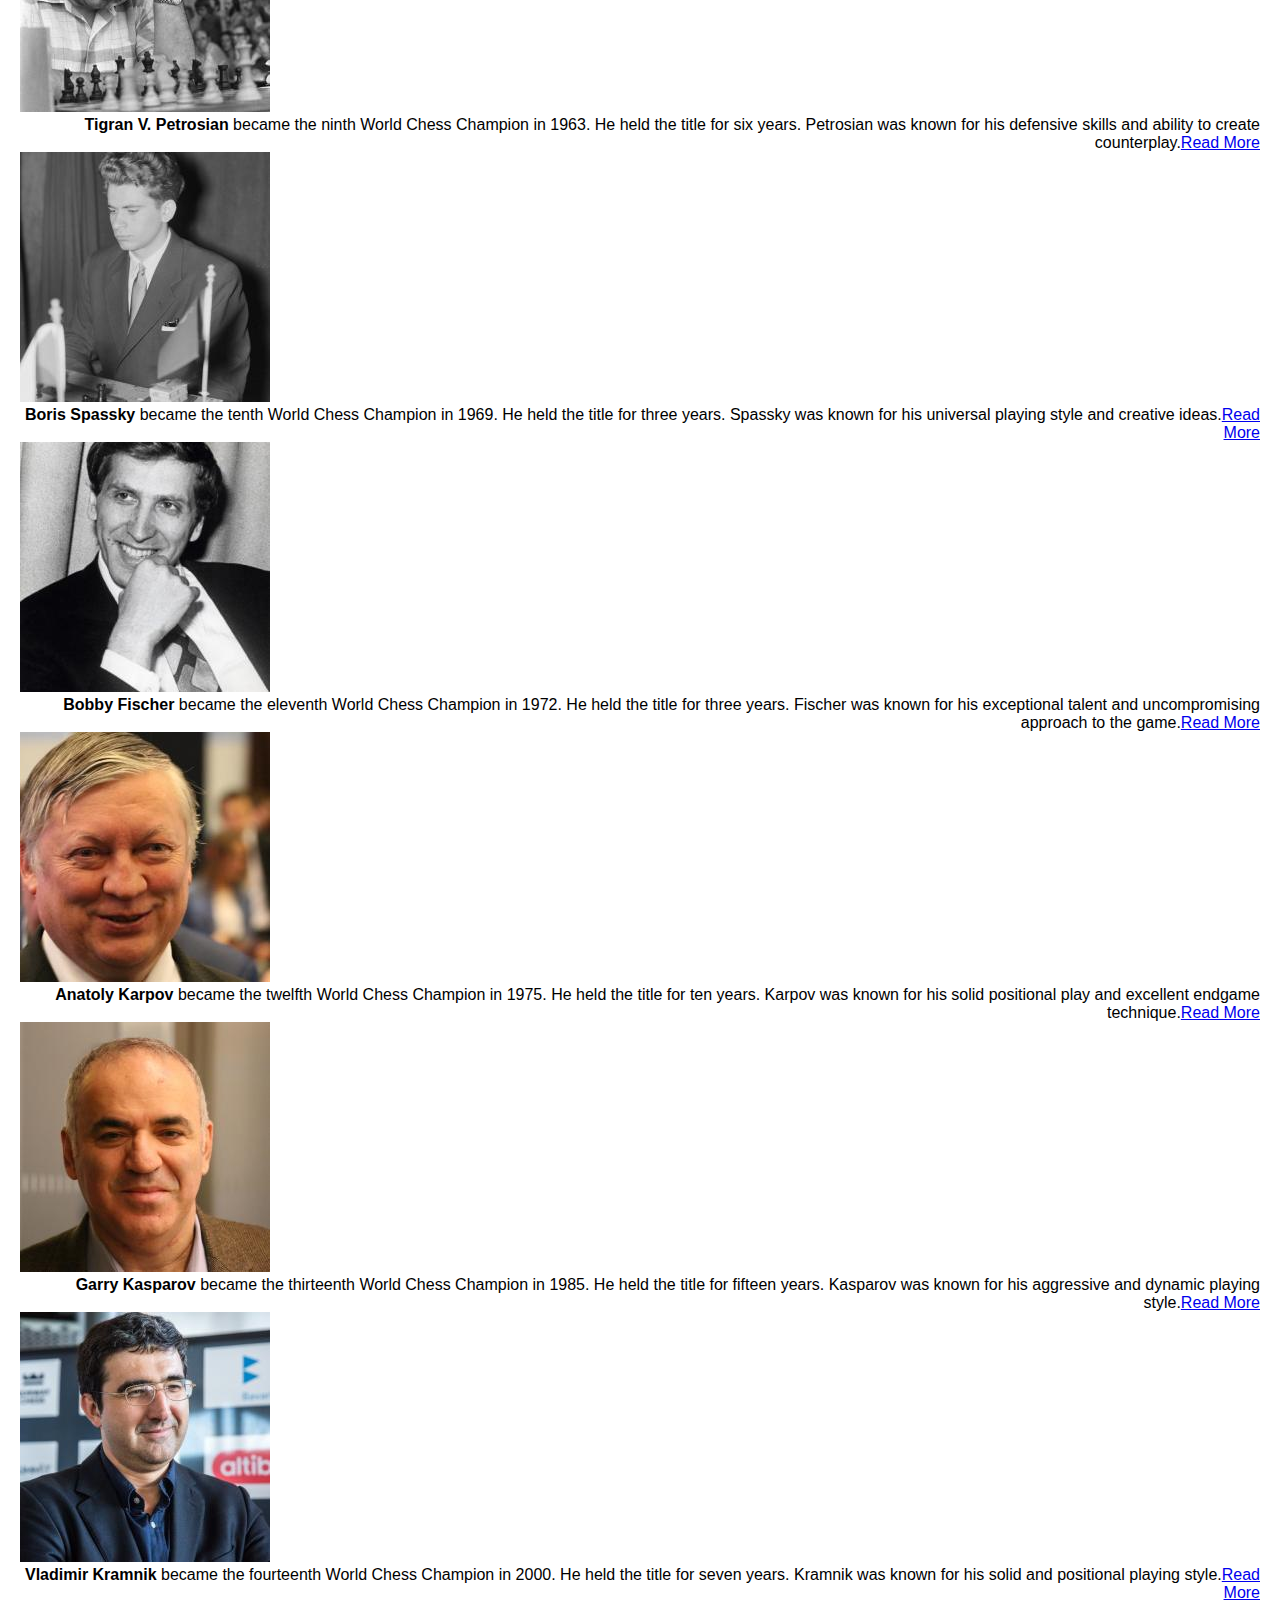
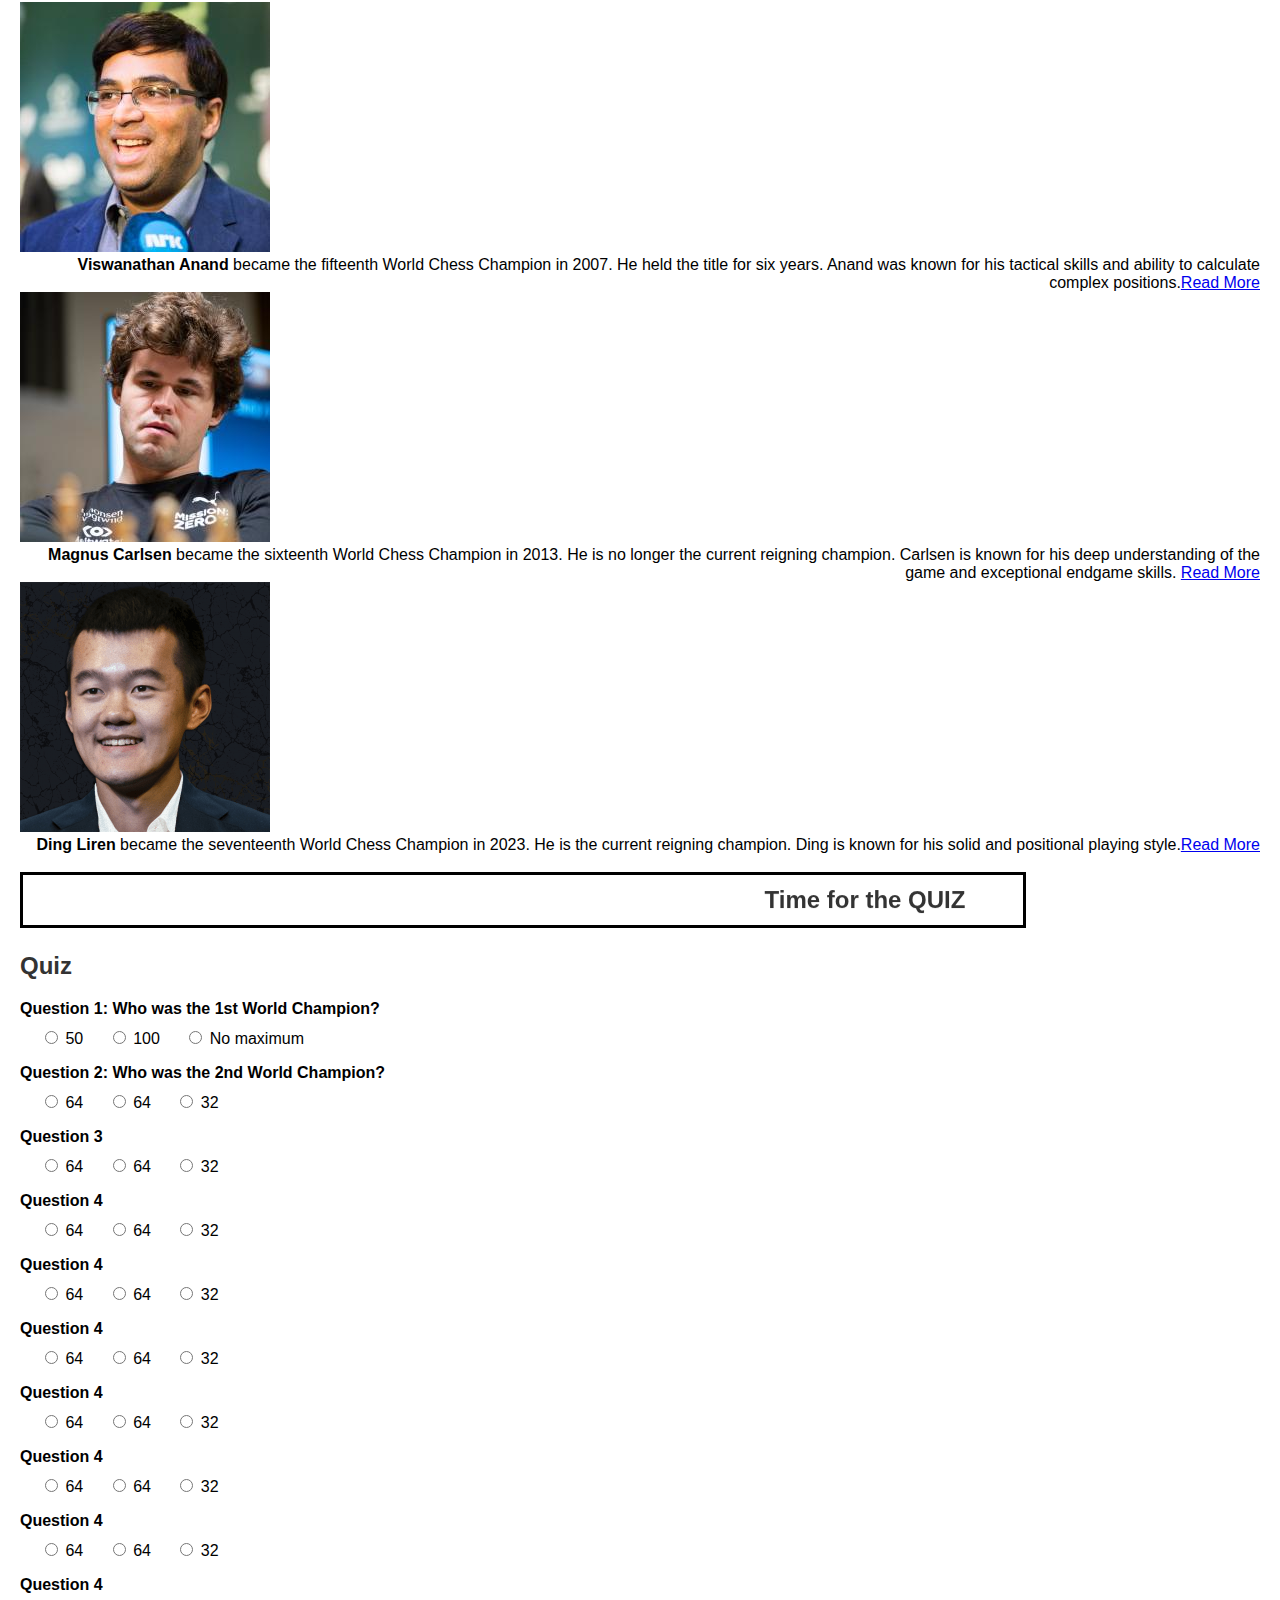
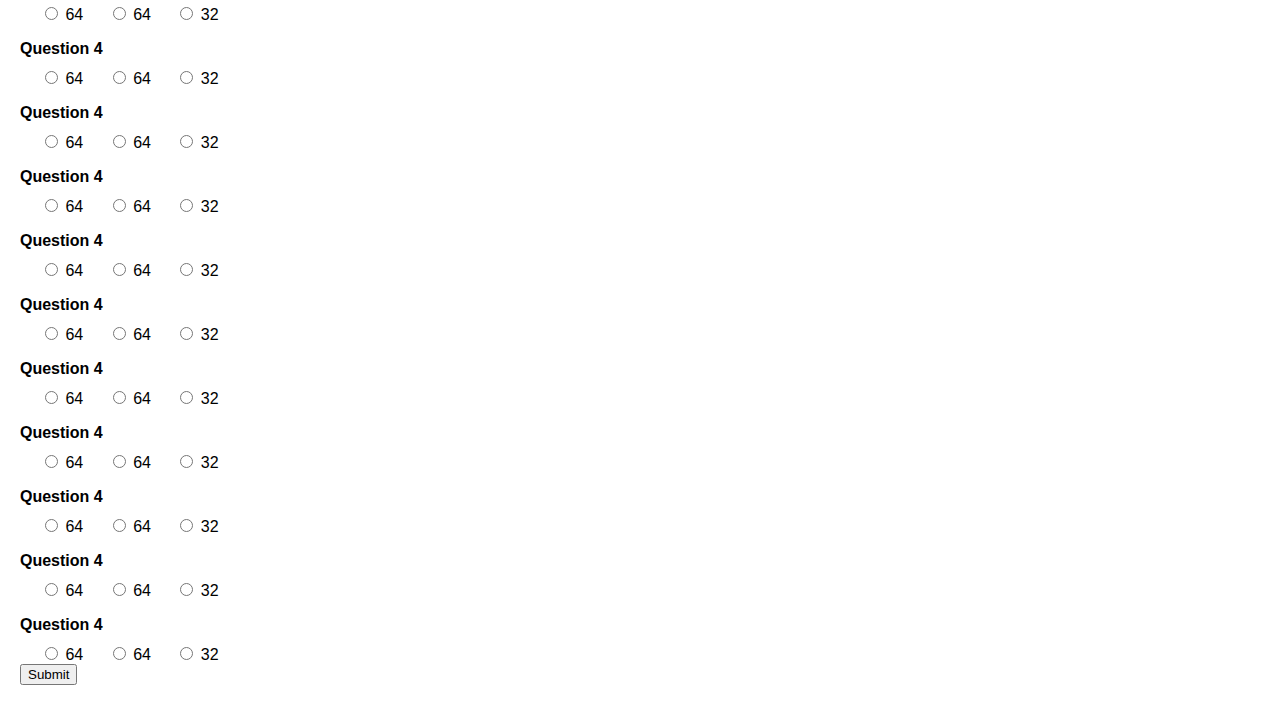
==== commit a2c4327b: "feat: Add marquee for table title and update styling in worldchampions.html" ====
--- a/worldchampions.html
+++ b/worldchampions.html
@@ -34,6 +34,11 @@
           
         }
 
+        .wc-text {
+            text-align:right;
+            margin-right: 20px;
+        }
+
 /* Style the header: fixed position (always stay at the top) */
 .header {
   position: fixed;
@@ -61,7 +66,7 @@
 <!--Creating the scroll indicators-->
 
 <div class="header">
-    <h2>Scroll Indicator</h2>
+    <a href="#top"><h2>ChessFact.com</h2></a>
     <div class="progress-container">
       <div class="progress-bar" id="myBar"></div>
     </div>
@@ -115,11 +120,8 @@
     style="border:solid">
     <marquee behavior="alternate"><h2>Table of World Champions</h2></marquee>
   </marquee>
-</section>
-    
-<section>
-    <h2>Table of World Champions</h2>
-    <table>
+   
+    <table border="2px">
         <tr>
             <th>#</th>
             <th>Player</th>
@@ -248,111 +250,114 @@
         </tr>
     </table>
     <p>Notes: t - Tournament victory. * - Retained in drawn match. ** - Won in rapid/blitz tiebreaks. # - Leading match when canceled without official result. d - Default.</p>
+        <p>Source: chess.com</p>
 </section>
 
 <section>
-        <h2>World Champions</h2>
+    
+       <marquee> <h1>Information about the World Champions</h1> </marquee>
         <div class="champion-section">
             <img src="images/World Champions/Wilhelm Steinitz.jpeg" alt="Image of Wilhelm Steinitz" class="champion-image">
-            <div class="champion-description">
-                <strong>Wilhelm Steinitz</strong> was the first official World Chess Champion. He held the title from 1886 to 1894. Steinitz was known for his positional understanding and strategic play.
+            
+                <strong>Wilhelm Steinitz</strong> was the first official World Chess Champion. He held the title from 1886 to 1894. Steinitz was known for his positional understanding and strategic play.<a href="magnuscarlsen.html">Read More</a>
             </div>
           <!-- This is a Break//////////////////////////////////////////////////////// --><br>
             <div class="champion-section">
                 <img src="images/World Champions/Emanuel Lasker.jpeg" alt="Image of Wilhelm Steinitz" class="champion-image" width="250" height="250">
                 <div class="champion-description">
-                    <strong>Emanuel Lasker</strong> became the second World Chess Champion in 1894. He held the title for a record-breaking 27 years, until 1921. Lasker was known for his deep understanding of the game and his ability to defend difficult positions.
+                    <strong>Emanuel Lasker</strong> became the second World Chess Champion in 1894. He held the title for a record-breaking 27 years, until 1921. Lasker was known for his deep understanding of the game and his ability to defend difficult positions.<a href="magnuscarlsen.html">Read More</a>
                 </div>
             </div>
             <!--This is a Break////////////////////////////////////////////////////// --><br>
             <div class="champion-section">
                 <img src="images/World Champions/Jose Raul Capablanca.jpeg" alt="Image of Wilhelm Steinitz" class="champion-image">
                 <div class="champion-description">
-                    <strong>Jose Raul Capablanca</strong> became the third World Chess Champion in 1921. He was known for his exceptional endgame skills and intuitive understanding of the game.
-                </div>
+                    <strong>Jose Raul Capablanca</strong> became the third World Chess Champion in 1921. He was known for his exceptional endgame skills and intuitive understanding of the game.<a href="magnuscarlsen.html">Read More</a>
+                </div>
+                <span class="wc-text">hello</span>
             </div>
            <!--This is a Break/////////////////////////////////////////////////////////-->
             <div class="champion-section">
                 <img src="images/World Champions/Wilhelm Steinitz.jpeg" alt="Image of Wilhelm Steinitz" class="champion-image">
                 <div class="champion-description">
-                    <strong>Alexander Alekhine</strong> became the fourth World Chess Champion in 1927. He held the title until his death in 1946. Alekhine was known for his aggressive and imaginative playing style.
+                    <strong>Alexander Alekhine</strong> became the fourth World Chess Champion in 1927. He held the title until his death in 1946. Alekhine was known for his aggressive and imaginative playing style.<a href="magnuscarlsen.html">Read More</a>
                 </div>
             </div>
             <!--This is a Break/////////////////////////////////////////////////////////-->
             <div class="champion-section">
                 <img src="images/World Champions/Max Euwe.jpeg" alt="Image of Max Euwe" class="champion-image">
                 <div class="champion-description">
-                    <strong>Max Euwe</strong> became the fifth World Chess Champion in 1935. He held the title for two years. Euwe was known for his solid positional play and strong endgame skills.
+                    <strong>Max Euwe</strong> became the fifth World Chess Champion in 1935. He held the title for two years. Euwe was known for his solid positional play and strong endgame skills.<a href="magnuscarlsen.html">Read More</a>
                 </div>
             </div>
             <!--This is a Break/////////////////////////////////////////////////////////-->
             <div class="champion-section">
                 <img src="images/World Champions/Mikhail Botvinnik.jpeg" alt="Image of Mikhail Botvinnik" class="champion-image">
                 <div class="champion-description">
-                    <strong>Mikhail Botvinnik</strong> became the sixth World Chess Champion in 1948. He held the title for a total of 13 years, in three separate reigns. Botvinnik was known for his deep preparation and scientific approach to the game.
+                    <strong>Mikhail Botvinnik</strong> became the sixth World Chess Champion in 1948. He held the title for a total of 13 years, in three separate reigns. Botvinnik was known for his deep preparation and scientific approach to the game.<a href="magnuscarlsen.html">Read More</a>
                 </div>
             </div>
             <!--This is a Break/////////////////////////////////////////////////////////-->
             <div class="champion-section">
                 <img src="images/World Champions/Vasily Smyslov.jpeg" alt="Image of Vasily Smysolov" class="champion-image">
                 <div class="champion-description">
-                    <strong>Vasily Smyslov</strong> became the seventh World Chess Champion in 1957. He held the title for one year. Smyslov was known for his exceptional positional understanding and endgame skills.
+                    <strong>Vasily Smyslov</strong> became the seventh World Chess Champion in 1957. He held the title for one year. Smyslov was known for his exceptional positional understanding and endgame skills.<a href="magnuscarlsen.html">Read More</a>
                 </div>
             </div>
             <!--This is a Break/////////////////////////////////////////////////////////-->
             <div class="champion-section">
                 <img src="images/World Champions/Mikhail Tal" alt="Image of Mikhail Tal" class="champion-image">
                 <div class="champion-description">
-                    <strong>Mikhail Tal</strong> became the eighth World Chess Champion in 1960. He held the title for one year. Tal was known for his aggressive and tactical playing style.
+                    <strong>Mikhail Tal</strong> became the eighth World Chess Champion in 1960. He held the title for one year. Tal was known for his aggressive and tactical playing style.<a href="magnuscarlsen.html">Read More</a>
                 </div>
             </div>
             <!--This is a Break/////////////////////////////////////////////////////////-->
             <div class="champion-section">
                 <img src="images/World Champions/Tigran Petrosian.jpeg" alt="Image of Tigran Petrosian" class="champion-image">
                 <div class="champion-description">
-                    <strong>Tigran V. Petrosian</strong> became the ninth World Chess Champion in 1963. He held the title for six years. Petrosian was known for his defensive skills and ability to create counterplay.
+                    <strong>Tigran V. Petrosian</strong> became the ninth World Chess Champion in 1963. He held the title for six years. Petrosian was known for his defensive skills and ability to create counterplay.<a href="magnuscarlsen.html">Read More</a>
                 </div>
             </div>
             <!--This is a Break/////////////////////////////////////////////////////////-->
             <div class="champion-section">
                 <img src="images/World Champions/Boris Spassky.jpeg" alt="Image of Boris Spassky" class="champion-image">
                 <div class="champion-description">
-                    <strong>Boris Spassky</strong> became the tenth World Chess Champion in 1969. He held the title for three years. Spassky was known for his universal playing style and creative ideas.
+                    <strong>Boris Spassky</strong> became the tenth World Chess Champion in 1969. He held the title for three years. Spassky was known for his universal playing style and creative ideas.<a href="magnuscarlsen.html">Read More</a>
                 </div>
             </div>
             <!--This is a Break/////////////////////////////////////////////////////////-->
             <div class="champion-section">
                 <img src="images/World Champions/Bobby Fisher.jpeg" alt="Image of Bobby Fisher" class="champion-image">
                 <div class="champion-description">
-                    <strong>Bobby Fischer</strong> became the eleventh World Chess Champion in 1972. He held the title for three years. Fischer was known for his exceptional talent and uncompromising approach to the game.
+                    <strong>Bobby Fischer</strong> became the eleventh World Chess Champion in 1972. He held the title for three years. Fischer was known for his exceptional talent and uncompromising approach to the game.<a href="magnuscarlsen.html">Read More</a>
                 </div>
             </div>
             <!--This is a Break/////////////////////////////////////////////////////////-->
             <div class="champion-section">
                 <img src="images/World Champions/Anatoly Karpov.jpeg" alt="Image of Anatoly Karpov" class="champion-image">
                 <div class="champion-description">
-                    <strong>Anatoly Karpov</strong> became the twelfth World Chess Champion in 1975. He held the title for ten years. Karpov was known for his solid positional play and excellent endgame technique.
+                    <strong>Anatoly Karpov</strong> became the twelfth World Chess Champion in 1975. He held the title for ten years. Karpov was known for his solid positional play and excellent endgame technique.<a href="magnuscarlsen.html">Read More</a>
                 </div>
             </div>
             <!--This is a Break/////////////////////////////////////////////////////////-->
             <div class="champion-section">
                 <img src="images/World Champions/Garry Kasparov.jpeg" alt="Image of Garry Kasparov" class="champion-image">
                 <div class="champion-description">
-                    <strong>Garry Kasparov</strong> became the thirteenth World Chess Champion in 1985. He held the title for fifteen years. Kasparov was known for his aggressive and dynamic playing style.
+                    <strong>Garry Kasparov</strong> became the thirteenth World Chess Champion in 1985. He held the title for fifteen years. Kasparov was known for his aggressive and dynamic playing style.<a href="magnuscarlsen.html">Read More</a>
                 </div>
             </div>
             <!--This is a Break/////////////////////////////////////////////////////////-->
             <div class="champion-section">
                 <img src="images/World Champions/Vladimir Kramnik.jpeg" alt="Image of Vladimir Kramnik" class="champion-image">
                 <div class="champion-description">
-                    <strong>Vladimir Kramnik</strong> became the fourteenth World Chess Champion in 2000. He held the title for seven years. Kramnik was known for his solid and positional playing style.
+                    <strong>Vladimir Kramnik</strong> became the fourteenth World Chess Champion in 2000. He held the title for seven years. Kramnik was known for his solid and positional playing style.<a href="magnuscarlsen.html">Read More</a>
                 </div>
             </div>
             <!--This is a Break/////////////////////////////////////////////////////////-->
             <div class="champion-section">
                 <img src="images/World Champions/Viswanathan Anand.jpeg" alt="Image of Viswanathan Anand" class="champion-image">
                 <div class="champion-description">
-                    <strong>Viswanathan Anand</strong> became the fifteenth World Chess Champion in 2007. He held the title for six years. Anand was known for his tactical skills and ability to calculate complex positions.
+                    <strong>Viswanathan Anand</strong> became the fifteenth World Chess Champion in 2007. He held the title for six years. Anand was known for his tactical skills and ability to calculate complex positions.<a href="magnuscarlsen.html">Read More</a>
                 </div>
             </div>
             <!--This is a Break/////////////////////////////////////////////////////////-->
@@ -366,7 +371,7 @@
             <div class="champion-section">
                 <img src="images/World Champions/Ding Liren.png" alt="Image of Ding Liren" class="champion-image">
                 <div class="champion-description" text-align="center">
-                    <strong>Ding Liren</strong> became the seventeenth World Chess Champion in 2023. He is the current reigning champion. Ding is known for his solid and positional playing style.
+                    <strong>Ding Liren</strong> became the seventeenth World Chess Champion in 2023. He is the current reigning champion. Ding is known for his solid and positional playing style.<a href="magnuscarlsen.html">Read More</a>
                 </div>
             </div>
         </div>
@@ -388,6 +393,15 @@
 
 
     <!-- Add more facts as needed -->
+
+    <marquee
+    direction="down"
+    width="1000"
+    height="50"
+    behavior="alternate"
+    style="border:solid">
+    <marquee behavior="alternate"><h2>Time for the QUIZ</h2></marquee>
+  </marquee>
 
     <h2>Quiz</h2>
     <div class="quiz-section">
